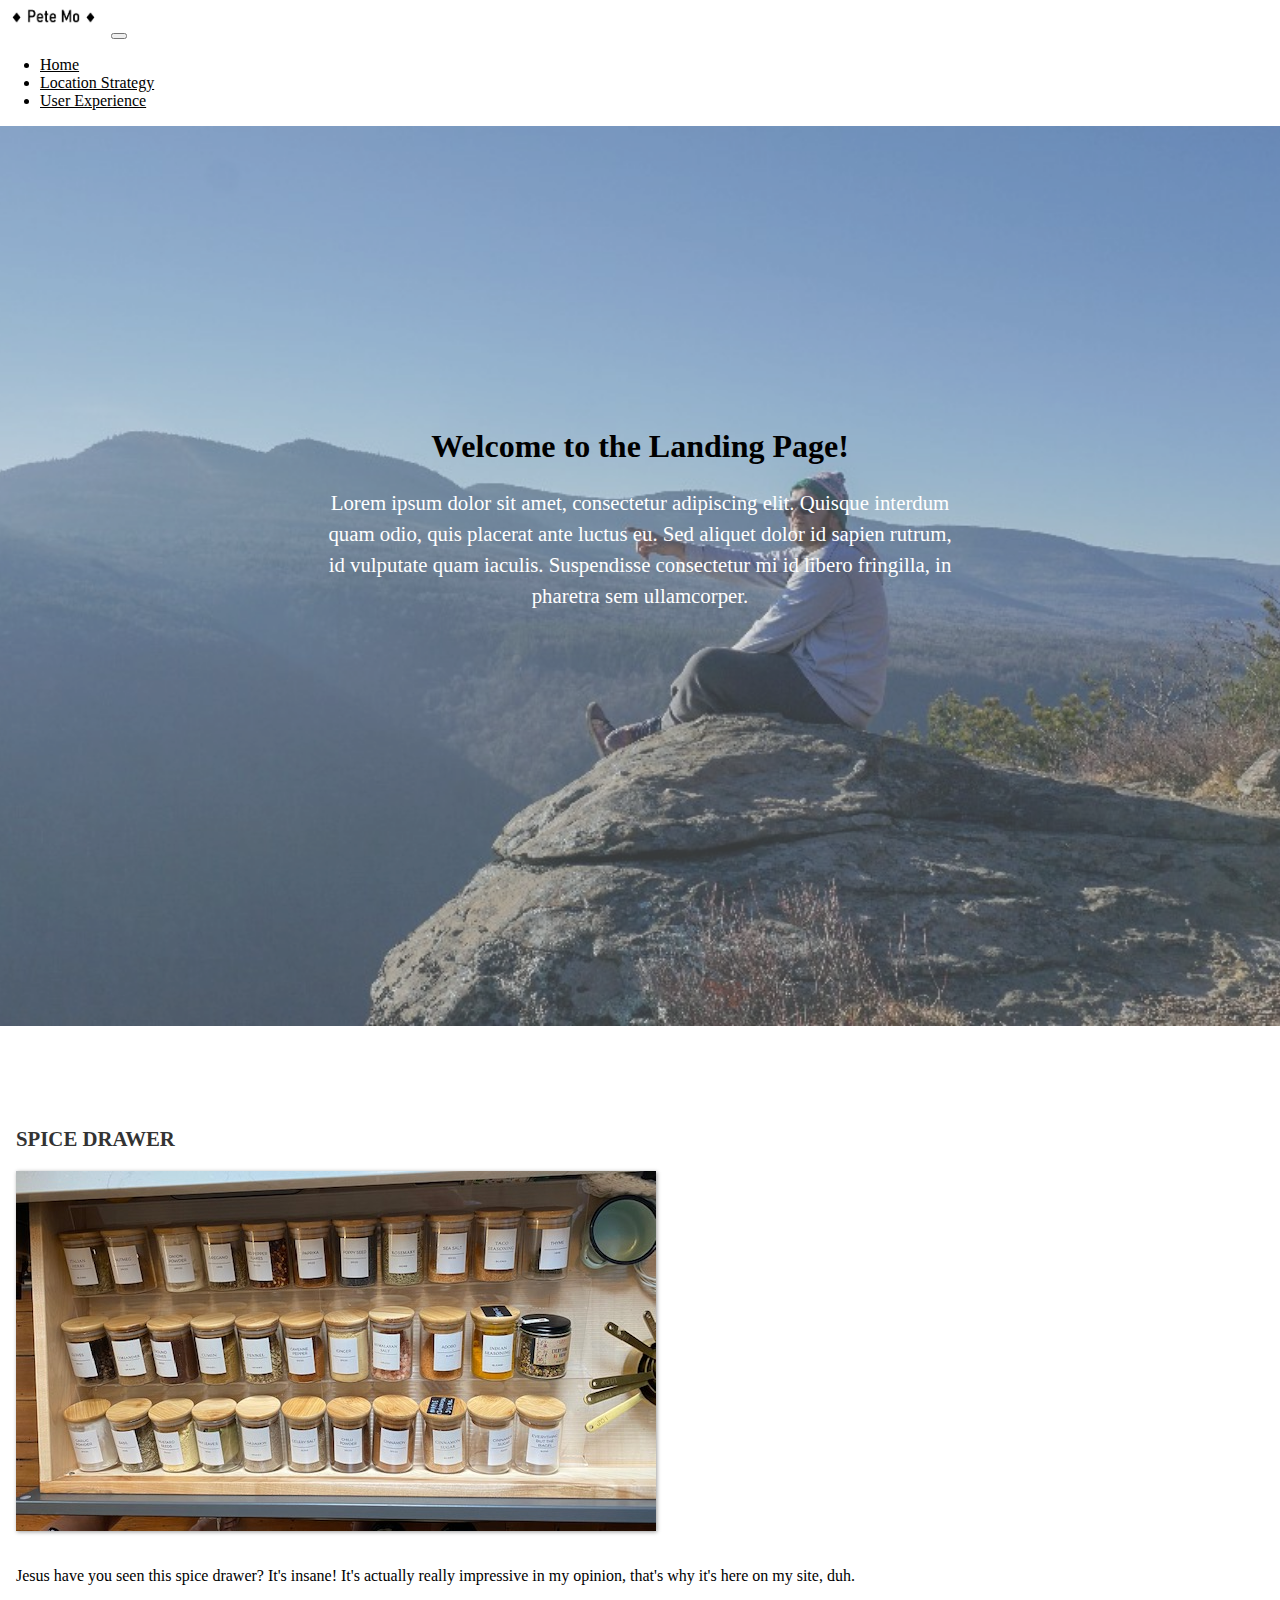
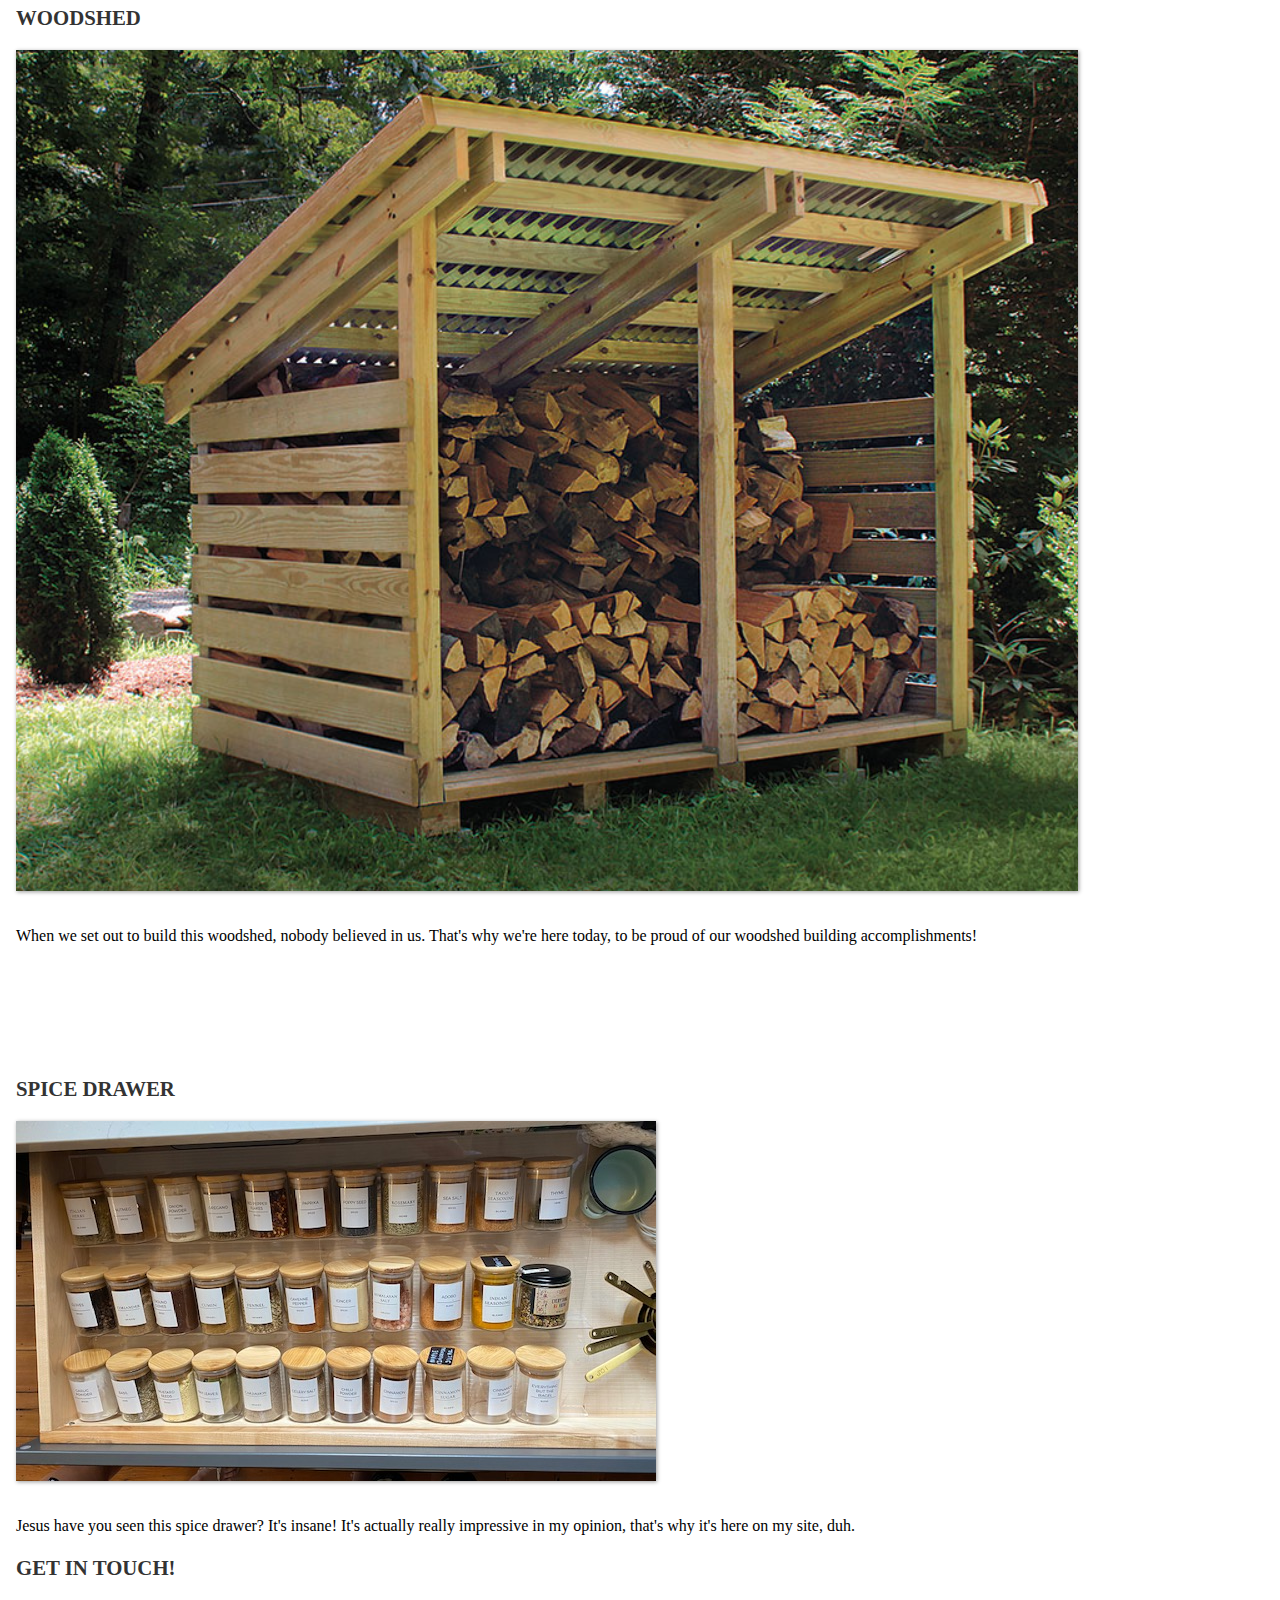
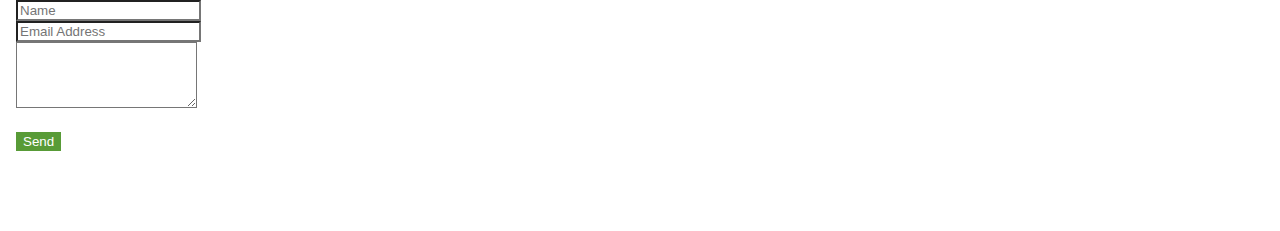
==== index.html @ 7a299c81 "new pages" ====
<!DOCTYPE html>

<html lang="en">
    <head>
        <title>Pete Mo's Portfolio</title>
        <meta charset="utf-8">
        <meta name="viewport" content="width=device-width, initial-scale=1">
        <link rel="stylesheet" href="https://cdn.jsdelivr.net/npm/bootstrap@4.5.3/dist/css/bootstrap.min.css" integrity="sha384-TX8t27EcRE3e/ihU7zmQxVncDAy5uIKz4rEkgIXeMed4M0jlfIDPvg6uqKI2xXr2" crossorigin="anonymous">
        <link rel="stylesheet" type="text/css" href="style.css">
	</head>
    
	<body>
       
        <nav class="navbar navbar-expand-md">
            <a class="navbar-brand" href="index.html">
                <img src="logoPM.jpg" alt="pete logo" height="36"></a>
            <button class="navbar-toggler navbar-dark" type="button" data-toggle="collapse" data-target="#main-navigation">
                <span class="navbar-toggler-icon"></span>
            </button>
            <div class="collapse navbar-collapse" id="main-navigation">
                <ul class="navbar-nav">
                    <li class="nav-item">
                        <a class="nav-link" href="index.html">Home</a>
                    </li>
                    <li class="nav-item">
                        <a class="nav-link" href="location.html">Location Strategy</a>
                    </li>
                    <li class="nav-item">
                        <a class="nav-link" href="UX.html">User Experience</a>
                    </li>
                </ul>
            </div>
        </nav>
       
    <header class="page-header header container-fluid">
        <div class="overlay"></div>
        
        <div class="description">
            <h1>Welcome to the Landing Page!</h1>
            <p>Lorem ipsum dolor sit amet, consectetur adipiscing elit. Quisque interdum quam odio, quis placerat ante luctus eu. Sed aliquet dolor id sapien rutrum, id vulputate quam iaculis. Suspendisse consectetur mi id libero fringilla, in pharetra sem ullamcorper.</p>
        </div>


    </header> 
    
    <div class="container features">
        <div class="row">
            <div class="col-lg-4 col-md-4 col-sm-12">
                <h3 class="feature-title">Spice Drawer</h3>
                <img src="spice_drawer.jpg" class="img-fluid">
                <p>Jesus have you seen this spice drawer? It's insane! It's actually really impressive in my opinion, that's why it's here on my site, duh.</p>
            </div>
            
            <div class="col-lg-4 col-md-4 col-sm-12">
                <h3 class="feature-title">Woodshed</h3>
                <img src="woodshed.png" class="img-fluid">
                <p>When we set out to build this woodshed, nobody believed in us. That's why we're here today, to be proud of our woodshed building accomplishments!</p>
            </div>
            
            <div class="col-lg-4 col-md-4 col-sm-12">
                <div class="container-fluid" data-iframe-width="100%" data-iframe-height="270" data-share-badge-id="d348a00c-e242-4b6b-9630-dce44049bc05" data-share-badge-host="https://www.credly.com"></div>
            </div>
        </div>
    </div>

    <div class="container features">
        <div class="row">
            <div class="col-lg-6 col-md-6 col-sm-12">
                <h3 class="feature-title">Spice Drawer</h3>
                <img src="spice_drawer.jpg" class="img-fluid">
                <p>Jesus have you seen this spice drawer? It's insane! It's actually really impressive in my opinion, that's why it's here on my site, duh.</p>
            </div>

            <div class="col-lg-6 col-md-6 col-sm-12">
                <h3 class="feature-title">Get in Touch!</h3>
                <div class="form-group">
                    <input type="text" class="form-control" placeholder="Name" name="">
                </div>
                <div class="form-group">
                    <input type="email" class="form-control" placeholder="Email Address" name="email">
                </div>
                <div class="form-group">
                    <textarea class="form-control" rows="4"></textarea>
                </div>
                <input type="submit" class="btn btn-secondary btn-block" value="Send" name="">
            </div>    
        </div>
    </div>

        <script type="text/javascript" async src="//cdn.credly.com/assets/utilities/embed.js"></script>

        <script src="https://code.jquery.com/jquery-3.5.1.min.js" integrity="sha256-9/aliU8dGd2tb6OSsuzixeV4y/faTqgFtohetphbbj0=" crossorigin="anonymous"></script>

        <script src="https://cdn.jsdelivr.net/npm/bootstrap@4.5.3/dist/js/bootstrap.bundle.min.js" integrity="sha384-ho+j7jyWK8fNQe+A12Hb8AhRq26LrZ/JpcUGGOn+Y7RsweNrtN/tE3MoK7ZeZDyx" crossorigin="anonymous"></script>
    
        <script src="main.js"></script>
    </body>
	
</html>
---- style.css ----
body {
    padding: 0;
    margin: 0;
    background: white;
}
.navbar {
    background: white;
}
.nav-link,
.navbar-brand {
    color: black;
    cursor: pointer;
}
.nav-link {
    margin-right: 1em !important;
}
.nav-link:hover {
    color: teal;
}
.navbar-collapse {
    justify-content: flex-end;
}

.header {
    background-image: url('header.jpg');
    background-size: cover;
    background-position: center;
    position: relative;
}

.overlay {
    position: absolute;
    min-height: 100%;
    min-width: 100%;
    left: 0;
    top: 0;
    background: rgba(219, 232, 235, 0.25);
}

.description {
	left: 50%;
	position: absolute;
	top: 45%;
	transform: translate(-50%, -55%);
	text-align: center;
}
.description h1 {
	color: black;
}
.description p {
	color: #fff;
	font-size: 1.3rem;
	line-height: 1.5;
}

.features {
	margin: 4em auto;
	padding: 1em;
	position: relative;
}
.feature-title {
	color: #333;
	font-size: 1.3rem;
	font-weight: 700;
	margin-bottom: 20px;
	text-transform: uppercase;
}
.features img {
	-webkit-box-shadow: 1px 1px 4px rgba(0, 0, 0, 0.4);
	-moz-box-shadow: 1px 1px 4px rgba(0, 0, 0, 0.4);
	box-shadow: 1px 1px 4px rgba(0, 0, 0, 0.4);
	margin-bottom: 16px;
}

@media (max-width: 575.98px) {
    .description {
        left: 0;
        padding: 0 15px;
        position: absolute;
        top: 10%;
        transform: none;
        text-align: center;
    }
 
    .description h1 {
        font-size: 2em;
    }
 
    .description p {
        font-size: 1.2rem;
    }
 
    .features {
        margin: 0;
    }
}

.features .form-control,
.features input {
	border-radius: 0;
}
.features .btn {
    background-color: #589b37;
    border: 1px solid #589b37;
    color: #fff;
    margin-top: 20px;
}
.features .btn:hover {
    background-color: #333;
    border: 1px solid #333;
}
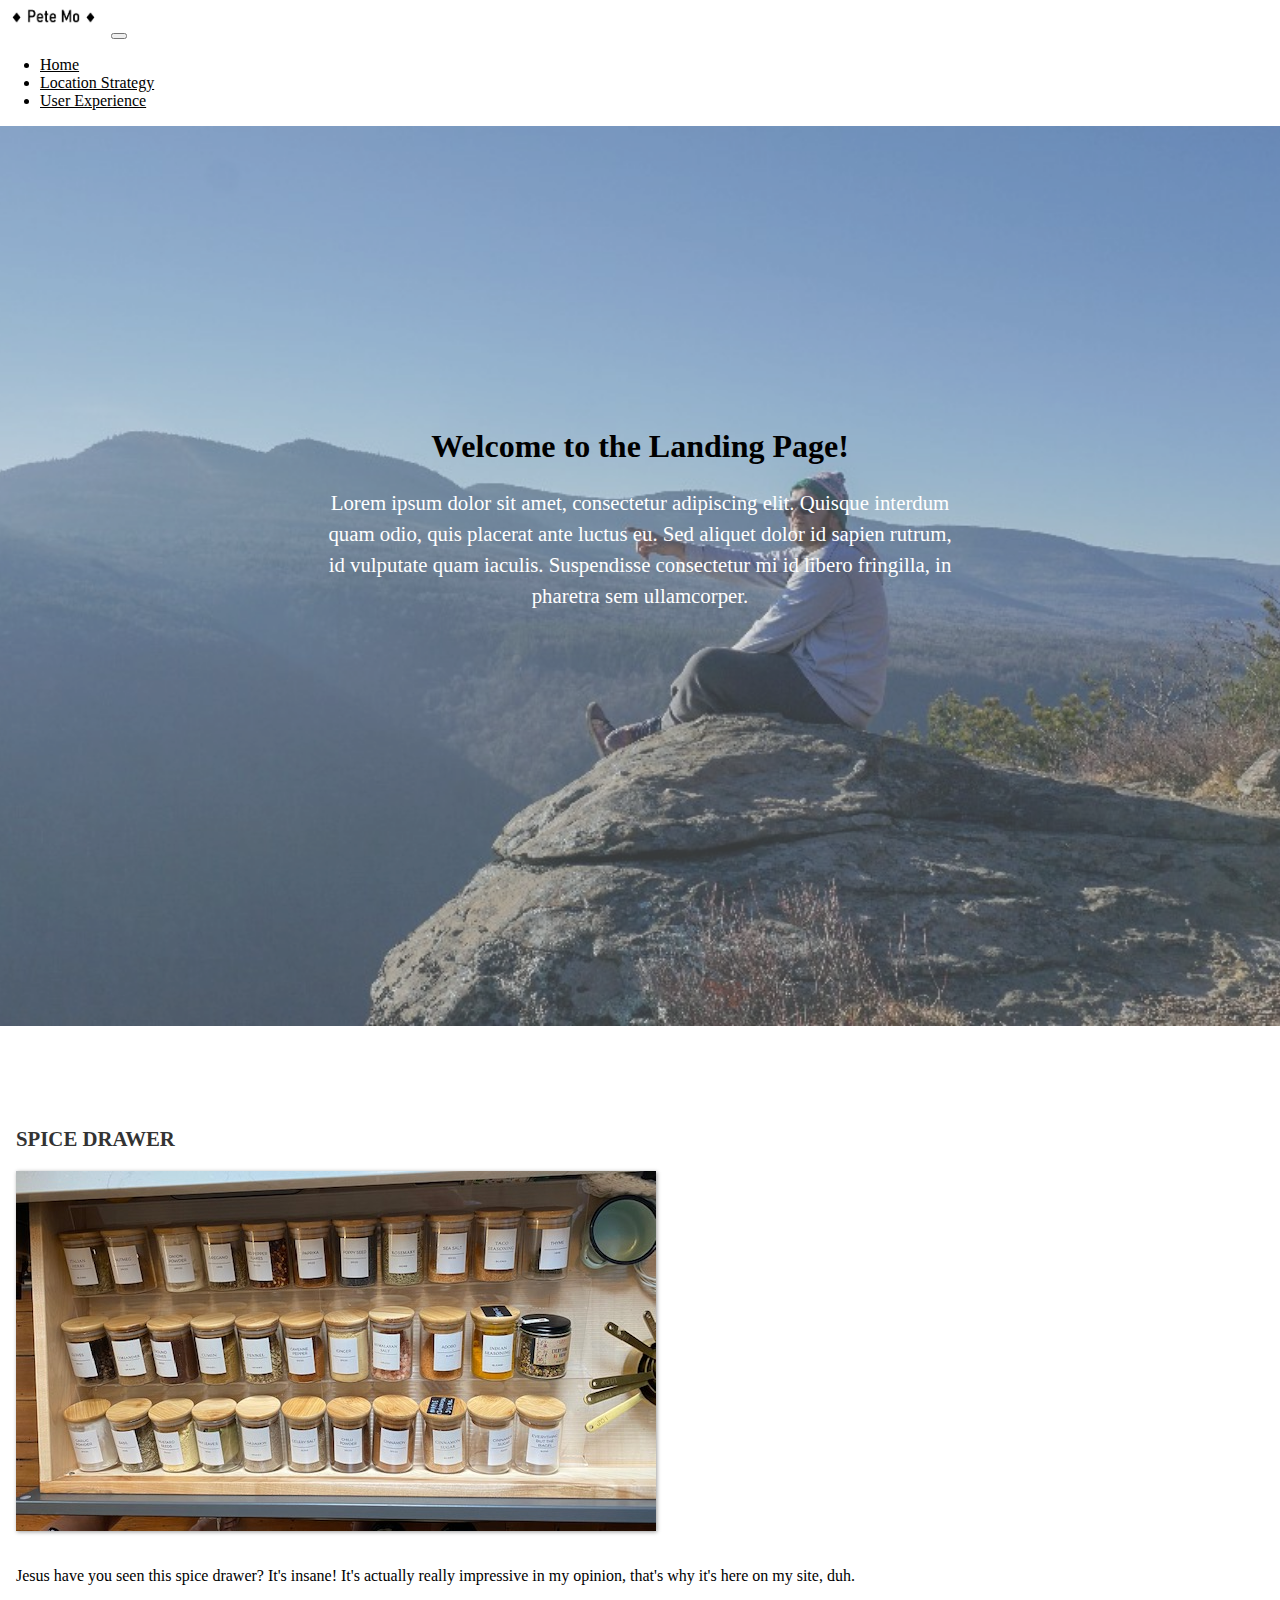
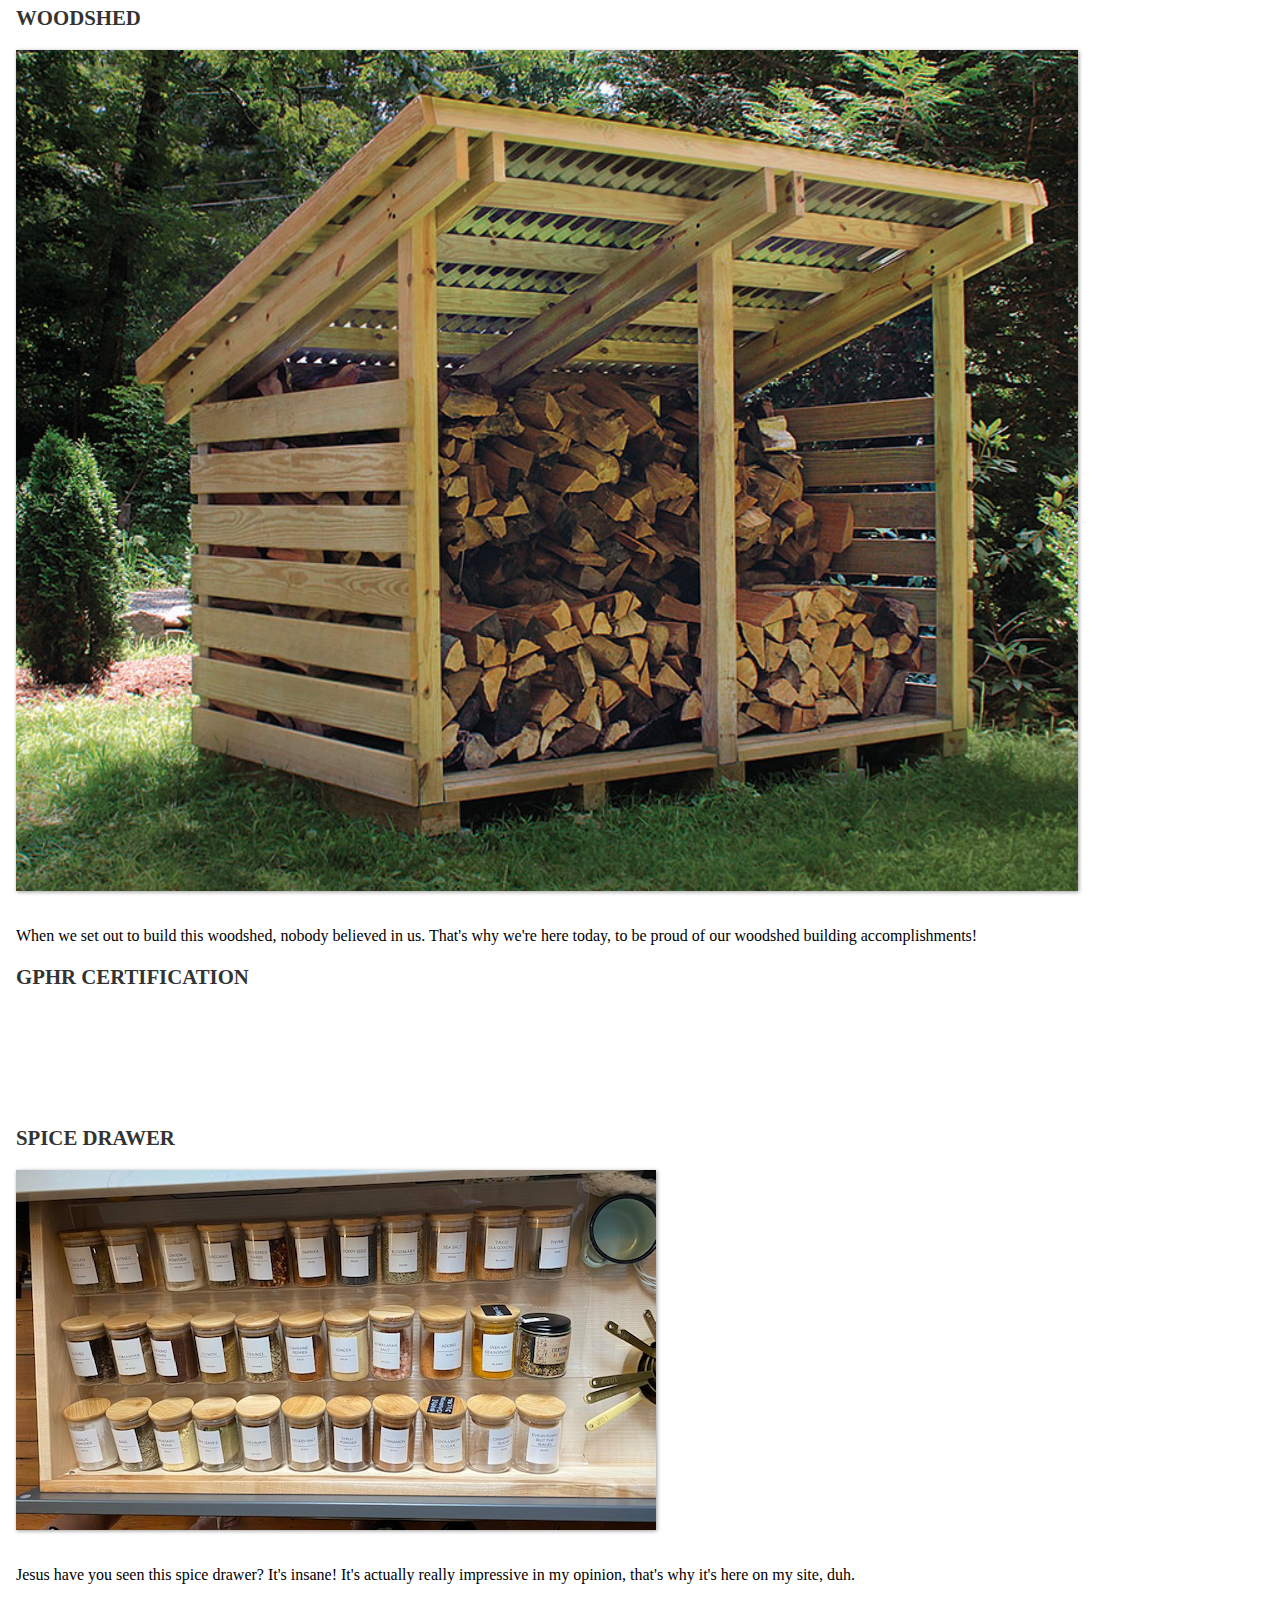
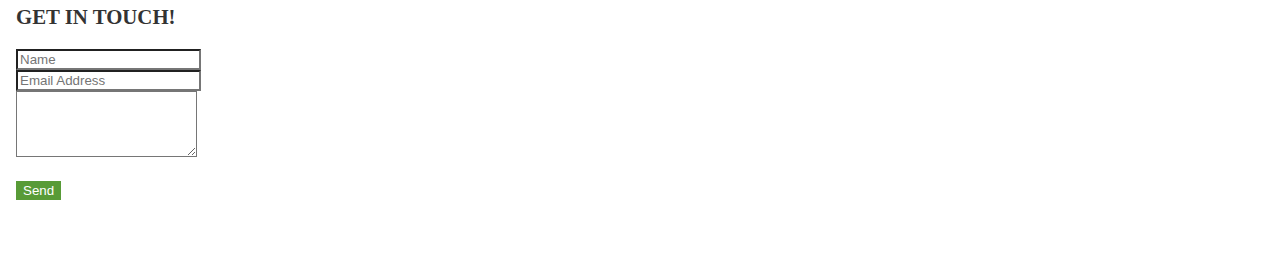
==== commit ba531efc: "new" ====
--- a/index.html
+++ b/index.html
@@ -58,6 +58,7 @@
             </div>
             
             <div class="col-lg-4 col-md-4 col-sm-12">
+                <h3 class="feature-title">GPHR Certification</h3>
                 <div class="container-fluid" data-iframe-width="100%" data-iframe-height="270" data-share-badge-id="d348a00c-e242-4b6b-9630-dce44049bc05" data-share-badge-host="https://www.credly.com"></div>
             </div>
         </div>
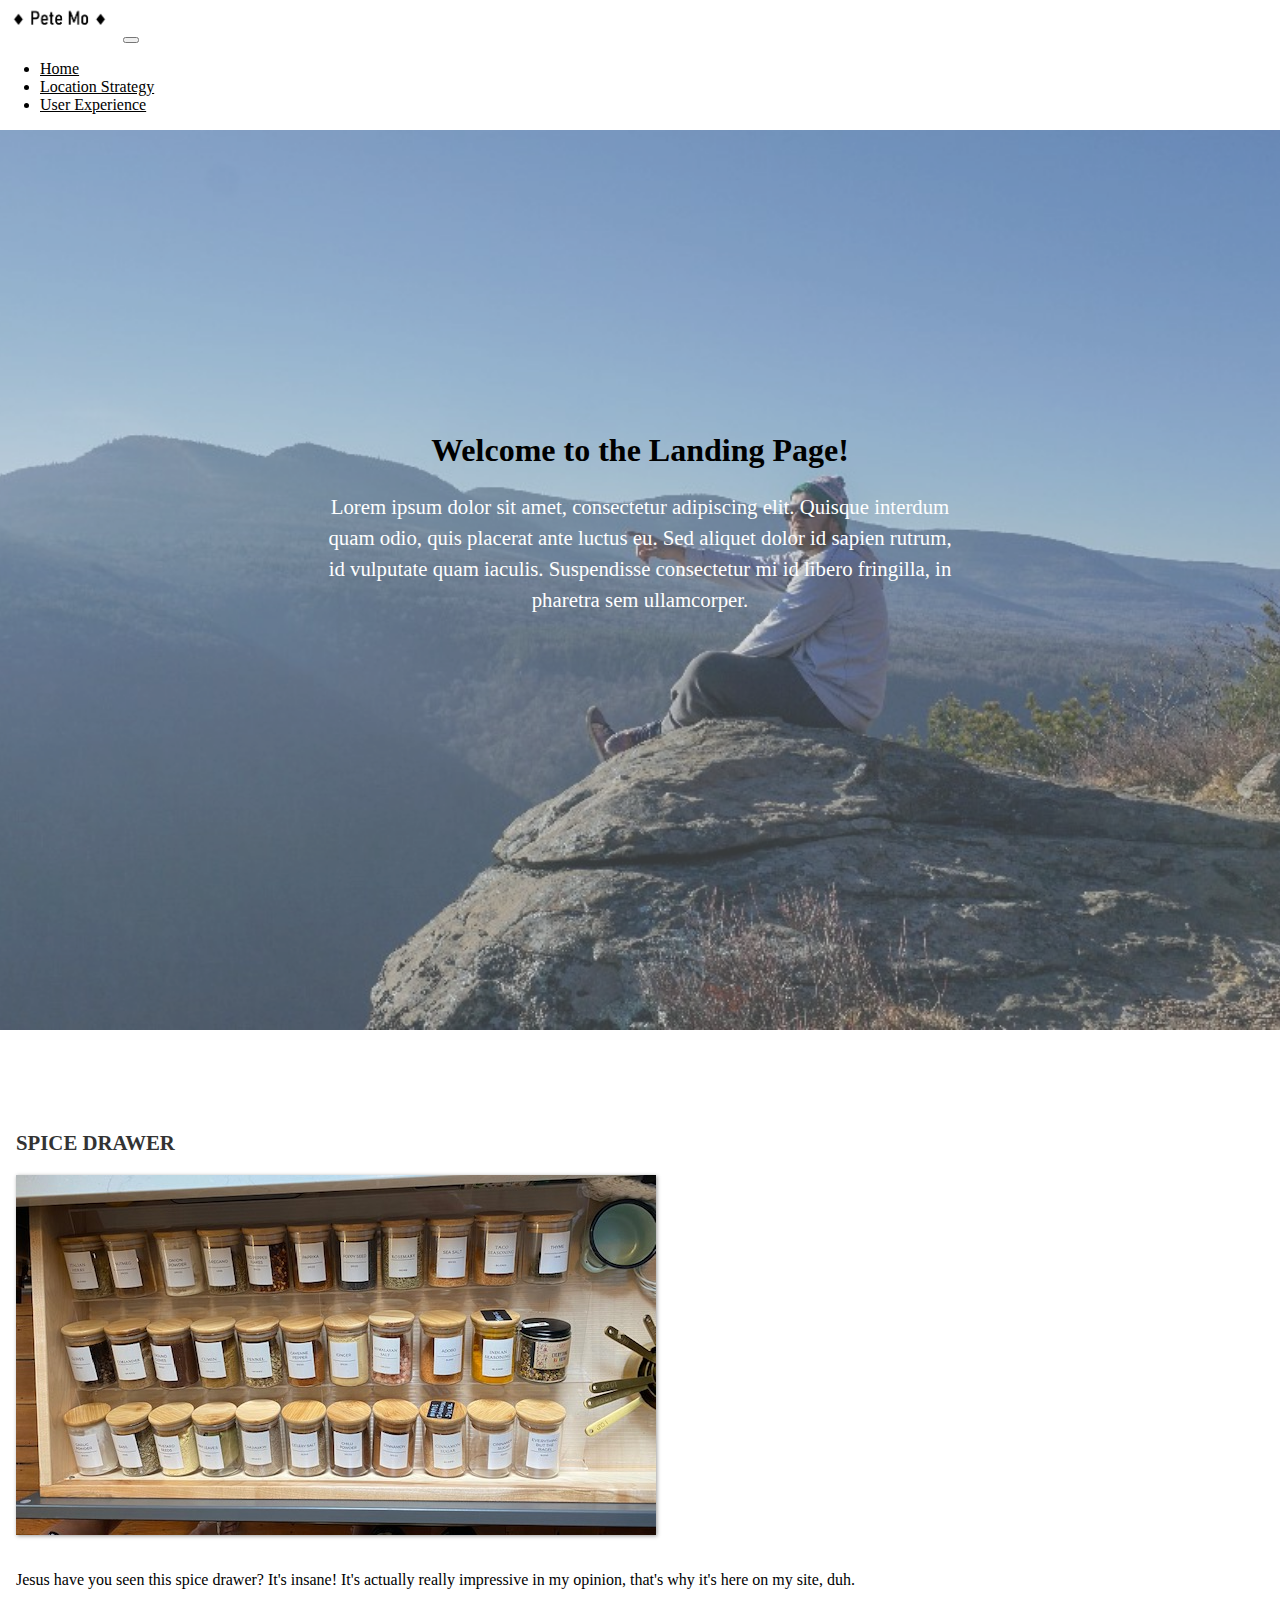
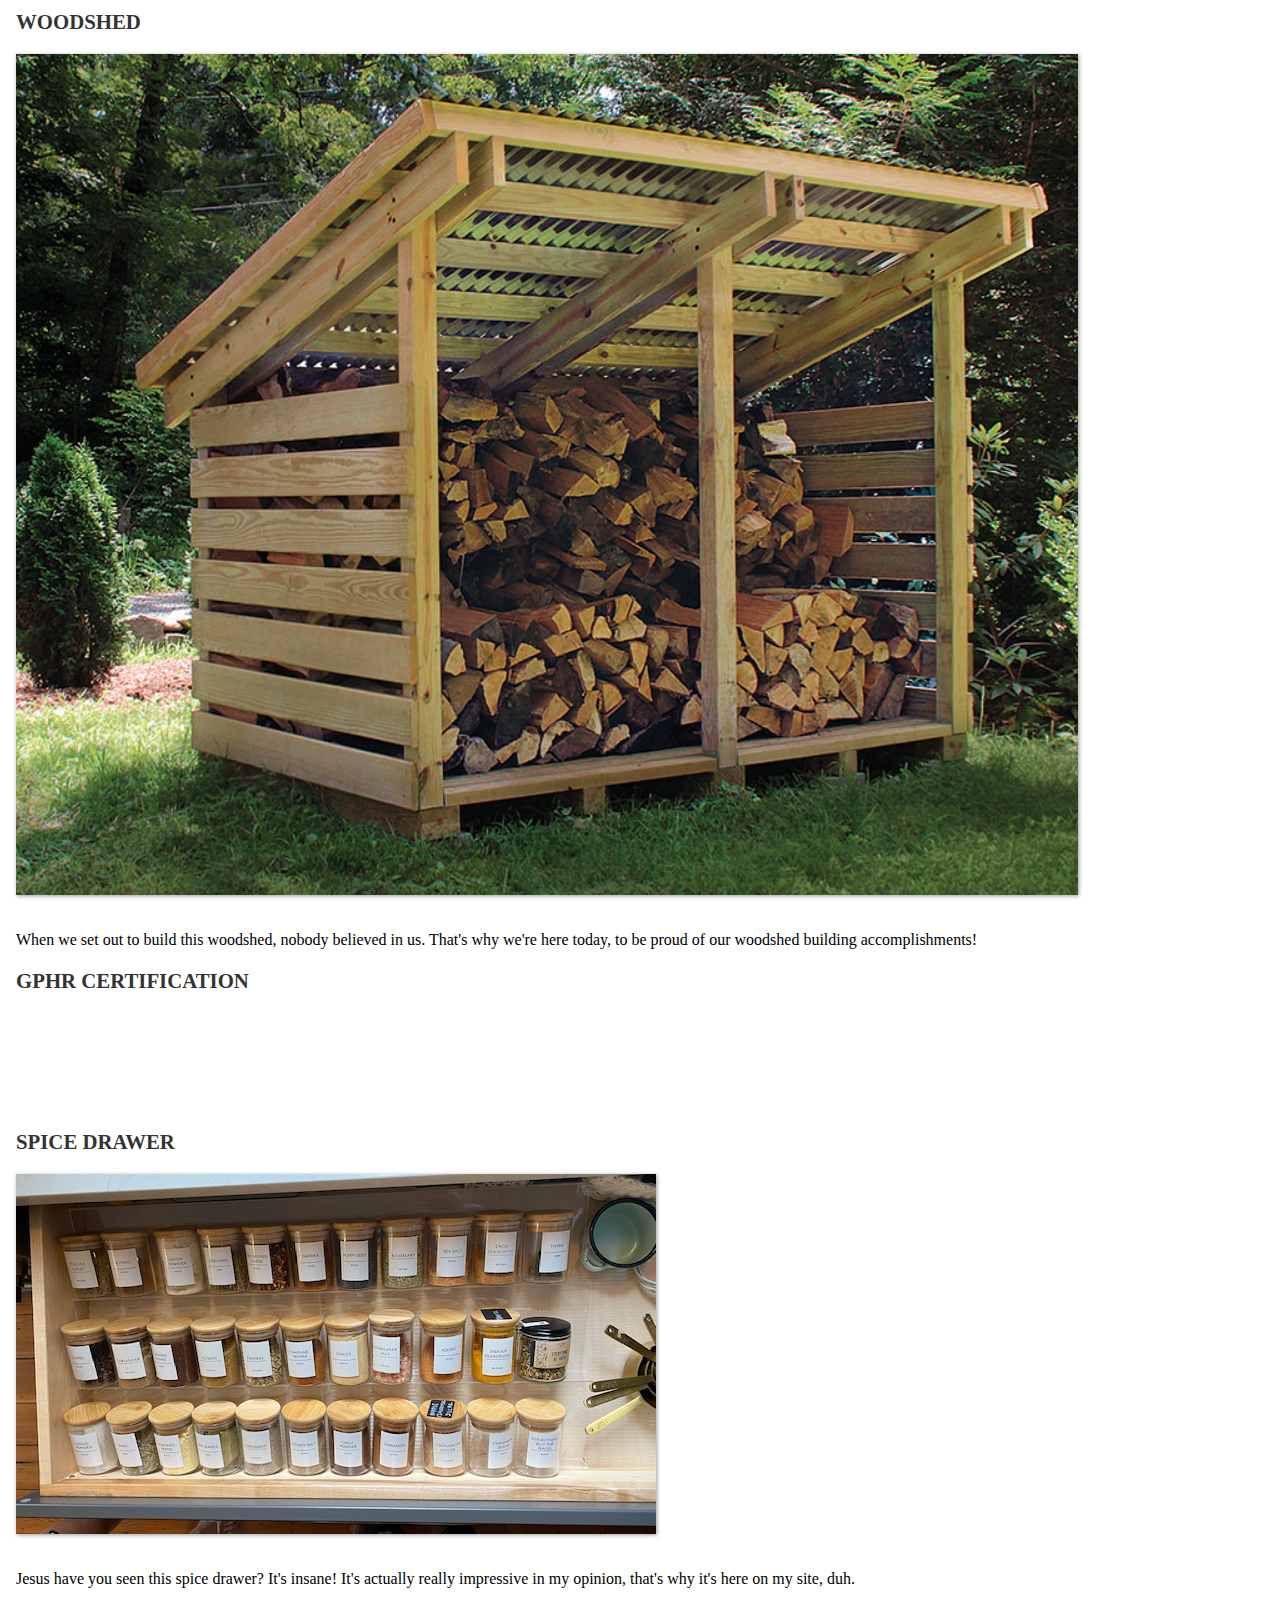
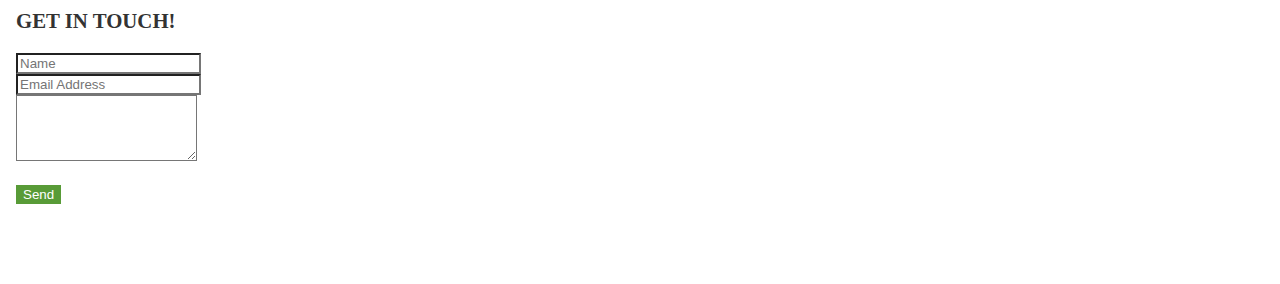
==== commit 9a4629ee: "ok" ====
--- a/index.html
+++ b/index.html
@@ -13,7 +13,7 @@
        
         <nav class="navbar navbar-expand-md">
             <a class="navbar-brand" href="index.html">
-                <img src="logoPM.jpg" alt="pete logo" height="36"></a>
+                <img src="logoPM.jpg" alt="pete logo" height="40"></a>
             <button class="navbar-toggler navbar-dark" type="button" data-toggle="collapse" data-target="#main-navigation">
                 <span class="navbar-toggler-icon"></span>
             </button>
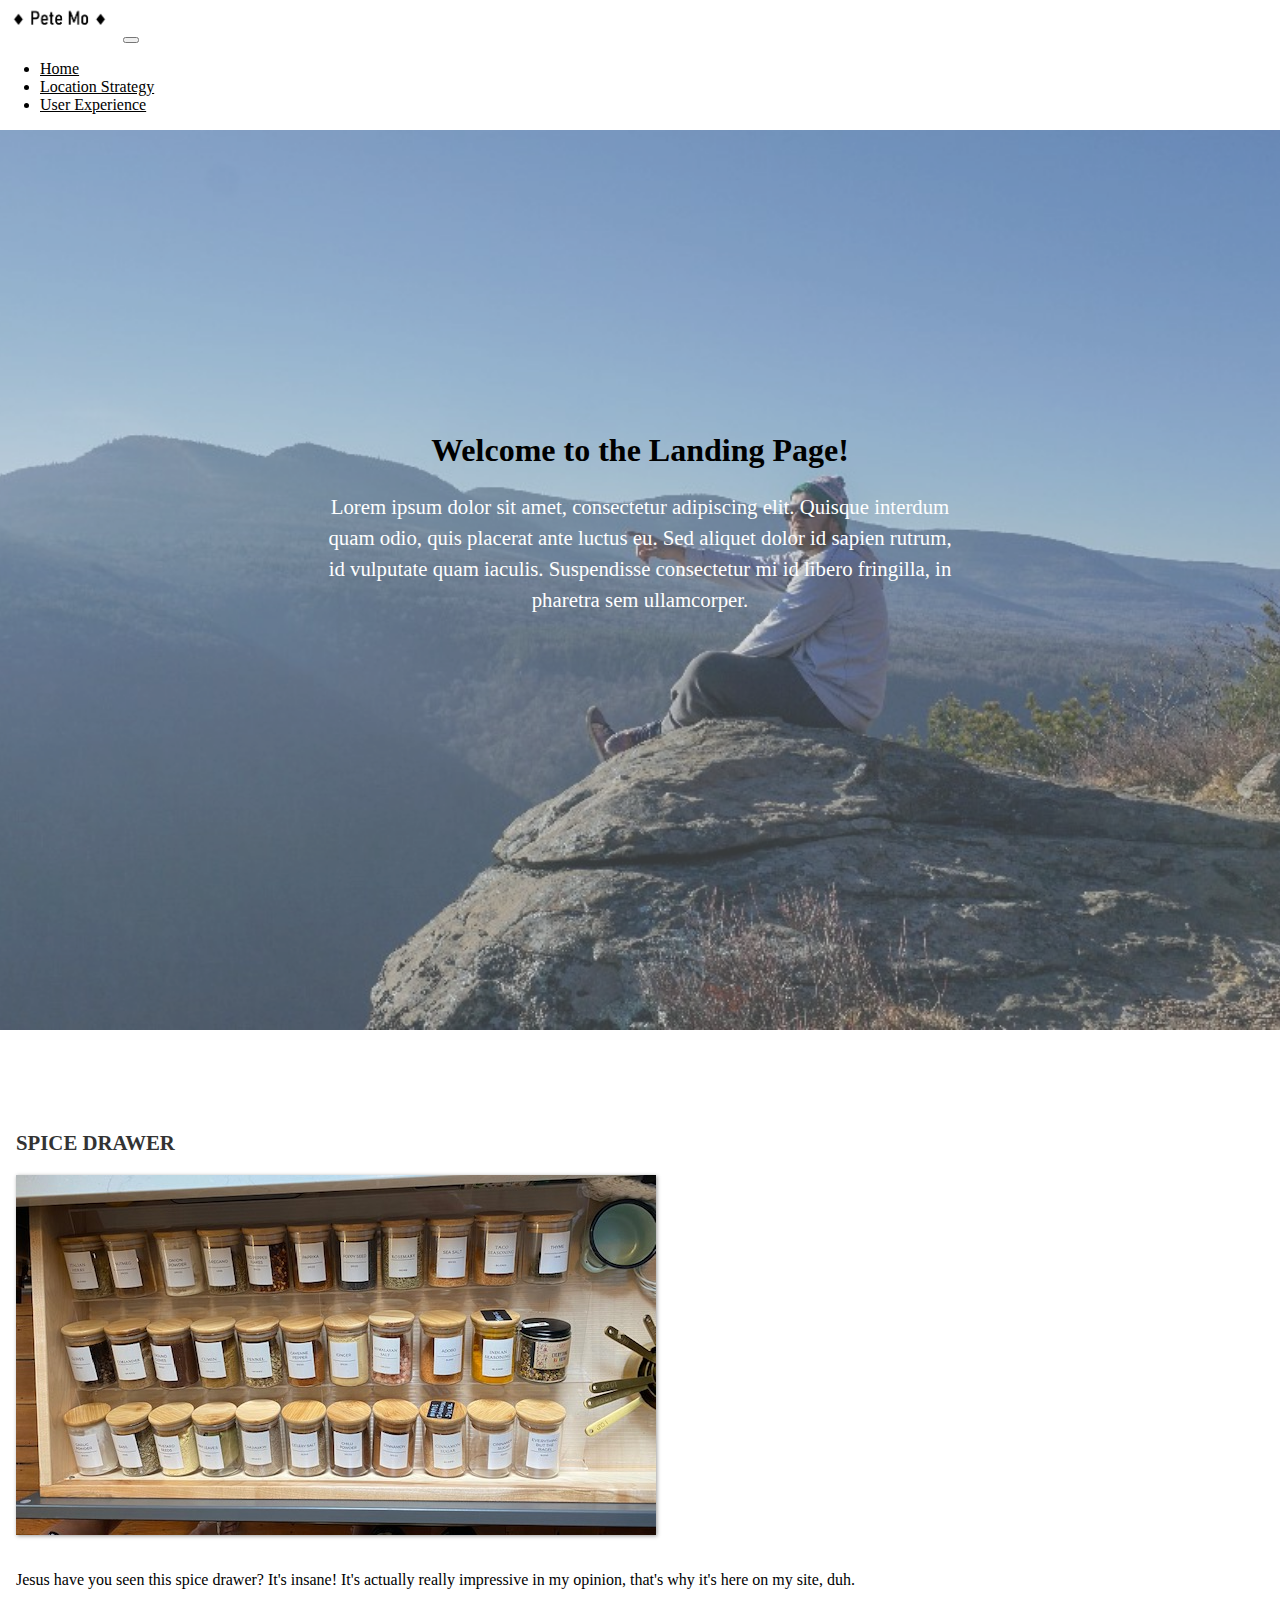
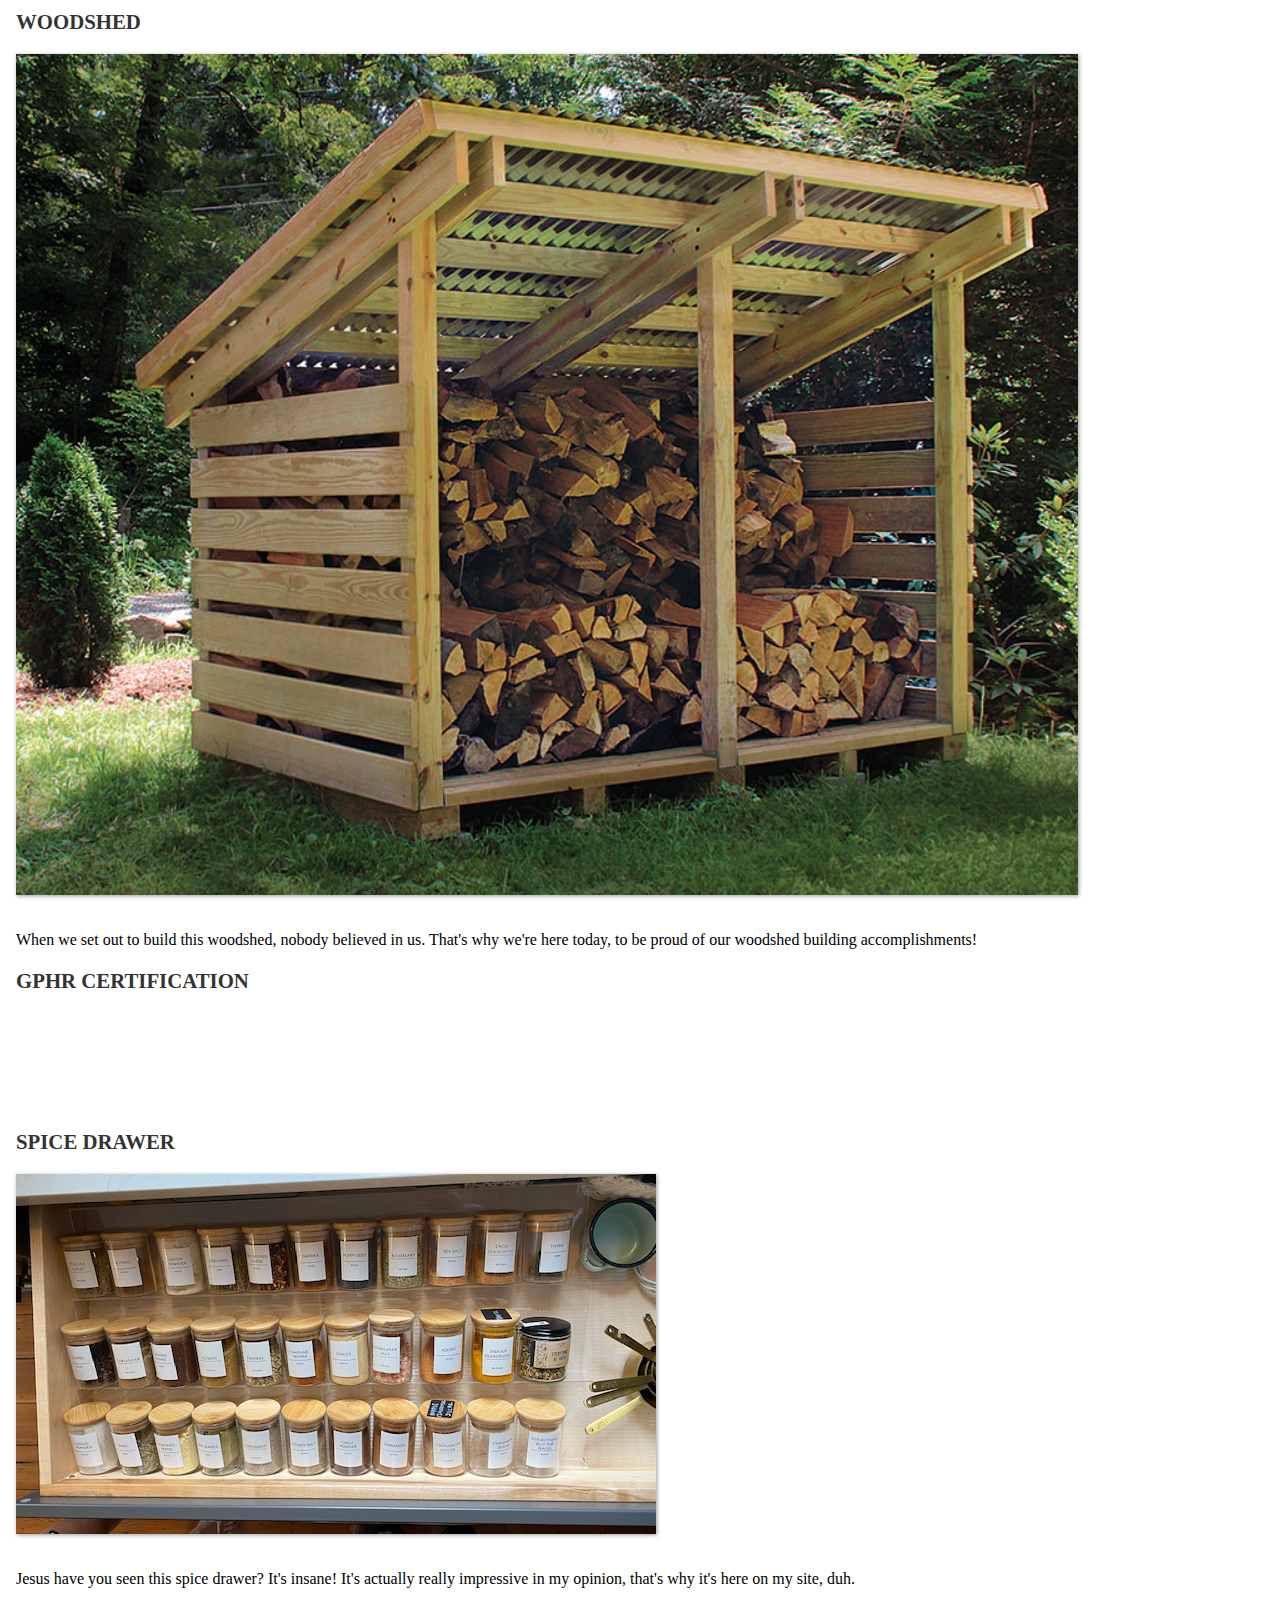
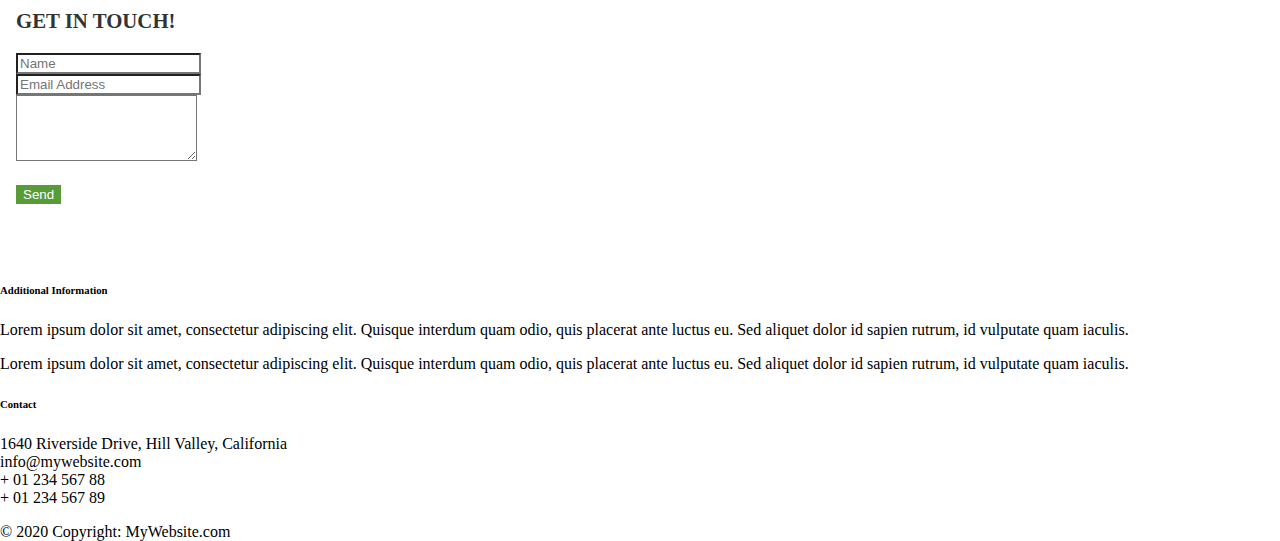
==== commit fe9604f3: "new" ====
--- a/index.html
+++ b/index.html
@@ -88,6 +88,26 @@
         </div>
     </div>
 
+    <footer class="page-footer">
+        <div class="container">
+            <div class="row">
+                <div class="col-lg-8 col-md-8 col-sm-12">
+                    <h6 class="text-uppercase font-weight-bold">Additional Information</h6>
+                    <p>Lorem ipsum dolor sit amet, consectetur adipiscing elit. Quisque interdum quam odio, quis placerat ante luctus eu. Sed aliquet dolor id sapien rutrum, id vulputate quam iaculis.</p>
+                    <p>Lorem ipsum dolor sit amet, consectetur adipiscing elit. Quisque interdum quam odio, quis placerat ante luctus eu. Sed aliquet dolor id sapien rutrum, id vulputate quam iaculis.</p>
+            </div>
+            <div class="col-lg-4 col-md-4 col-sm-12">
+                <h6 class="text-uppercase font-weight-bold">Contact</h6>
+                <p>1640 Riverside Drive, Hill Valley, California
+                <br/>info@mywebsite.com
+                <br/>+ 01 234 567 88
+                <br/>+ 01 234 567 89</p>
+            </div>
+        <div>
+        <div class="footer-copyright text-center">© 2020 Copyright: MyWebsite.com</div>
+    </footer>
+    
+
         <script type="text/javascript" async src="//cdn.credly.com/assets/utilities/embed.js"></script>
 
         <script src="https://code.jquery.com/jquery-3.5.1.min.js" integrity="sha256-9/aliU8dGd2tb6OSsuzixeV4y/faTqgFtohetphbbj0=" crossorigin="anonymous"></script>
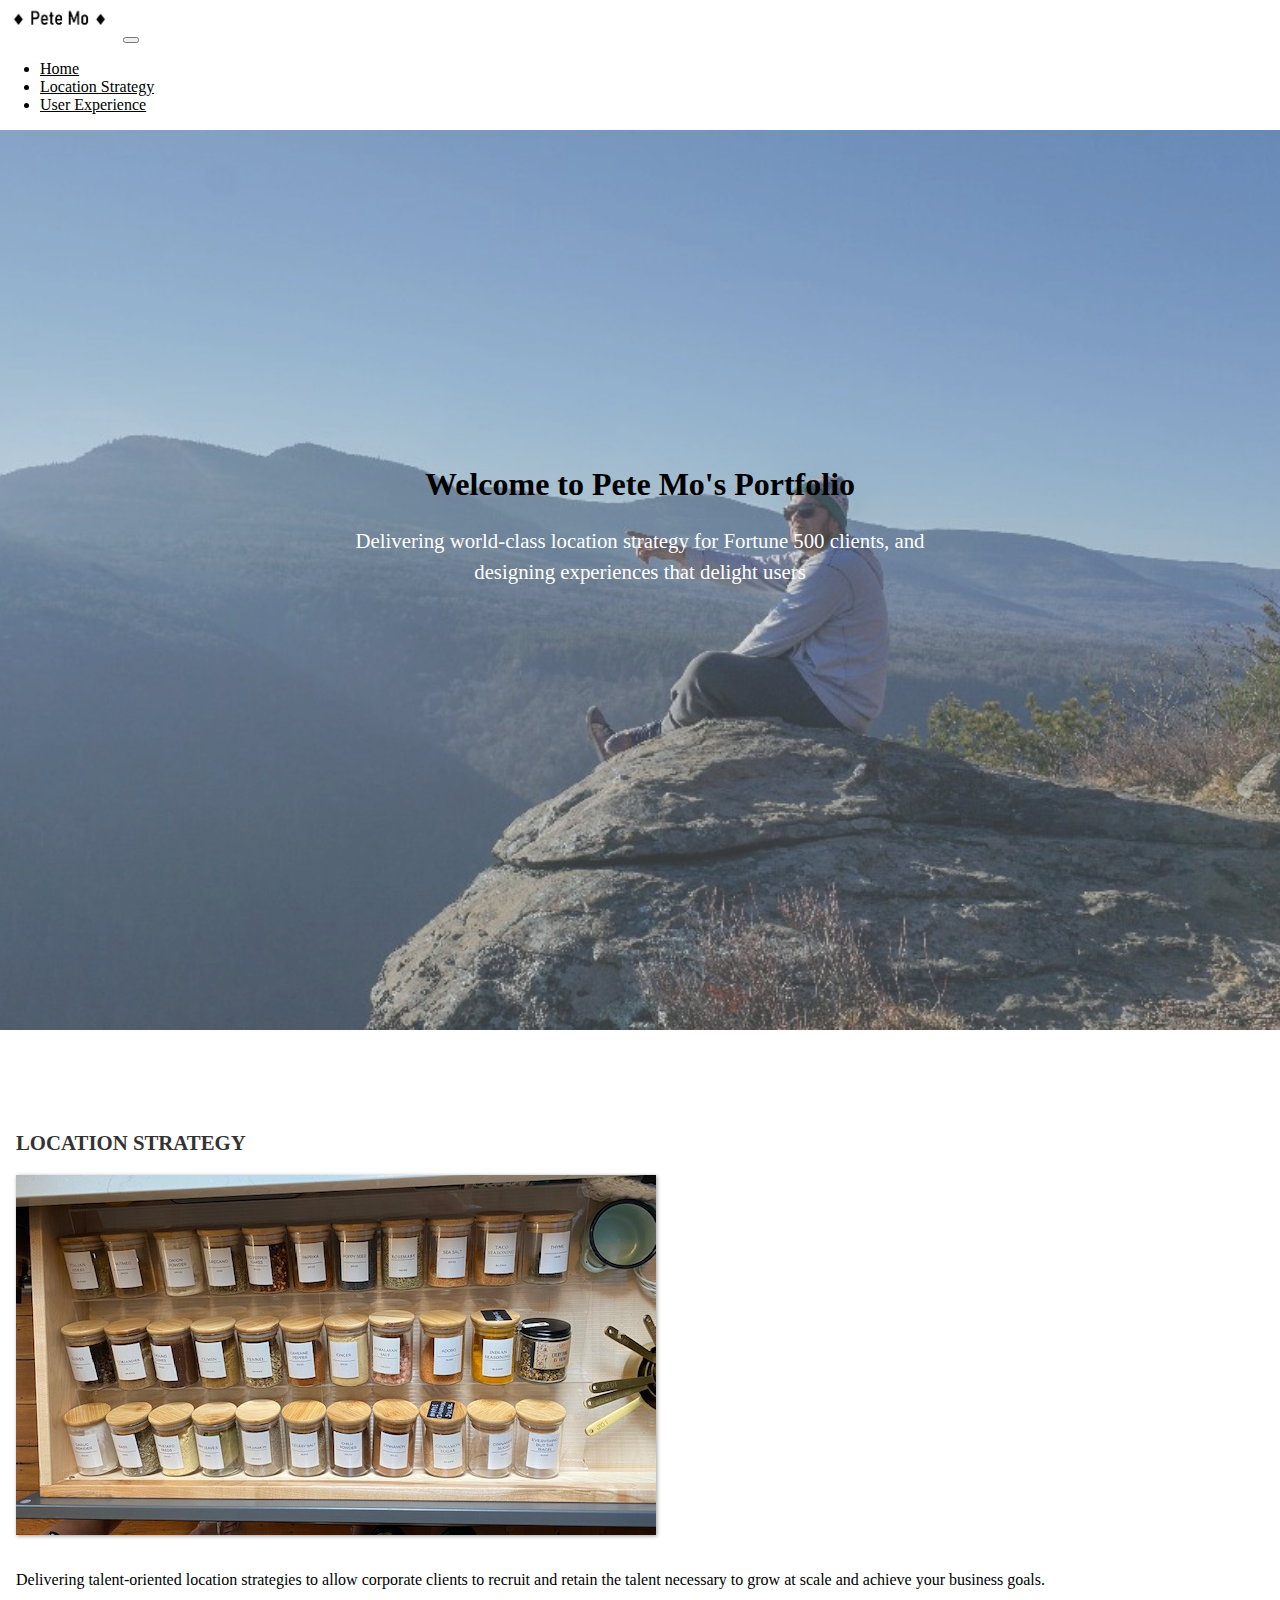
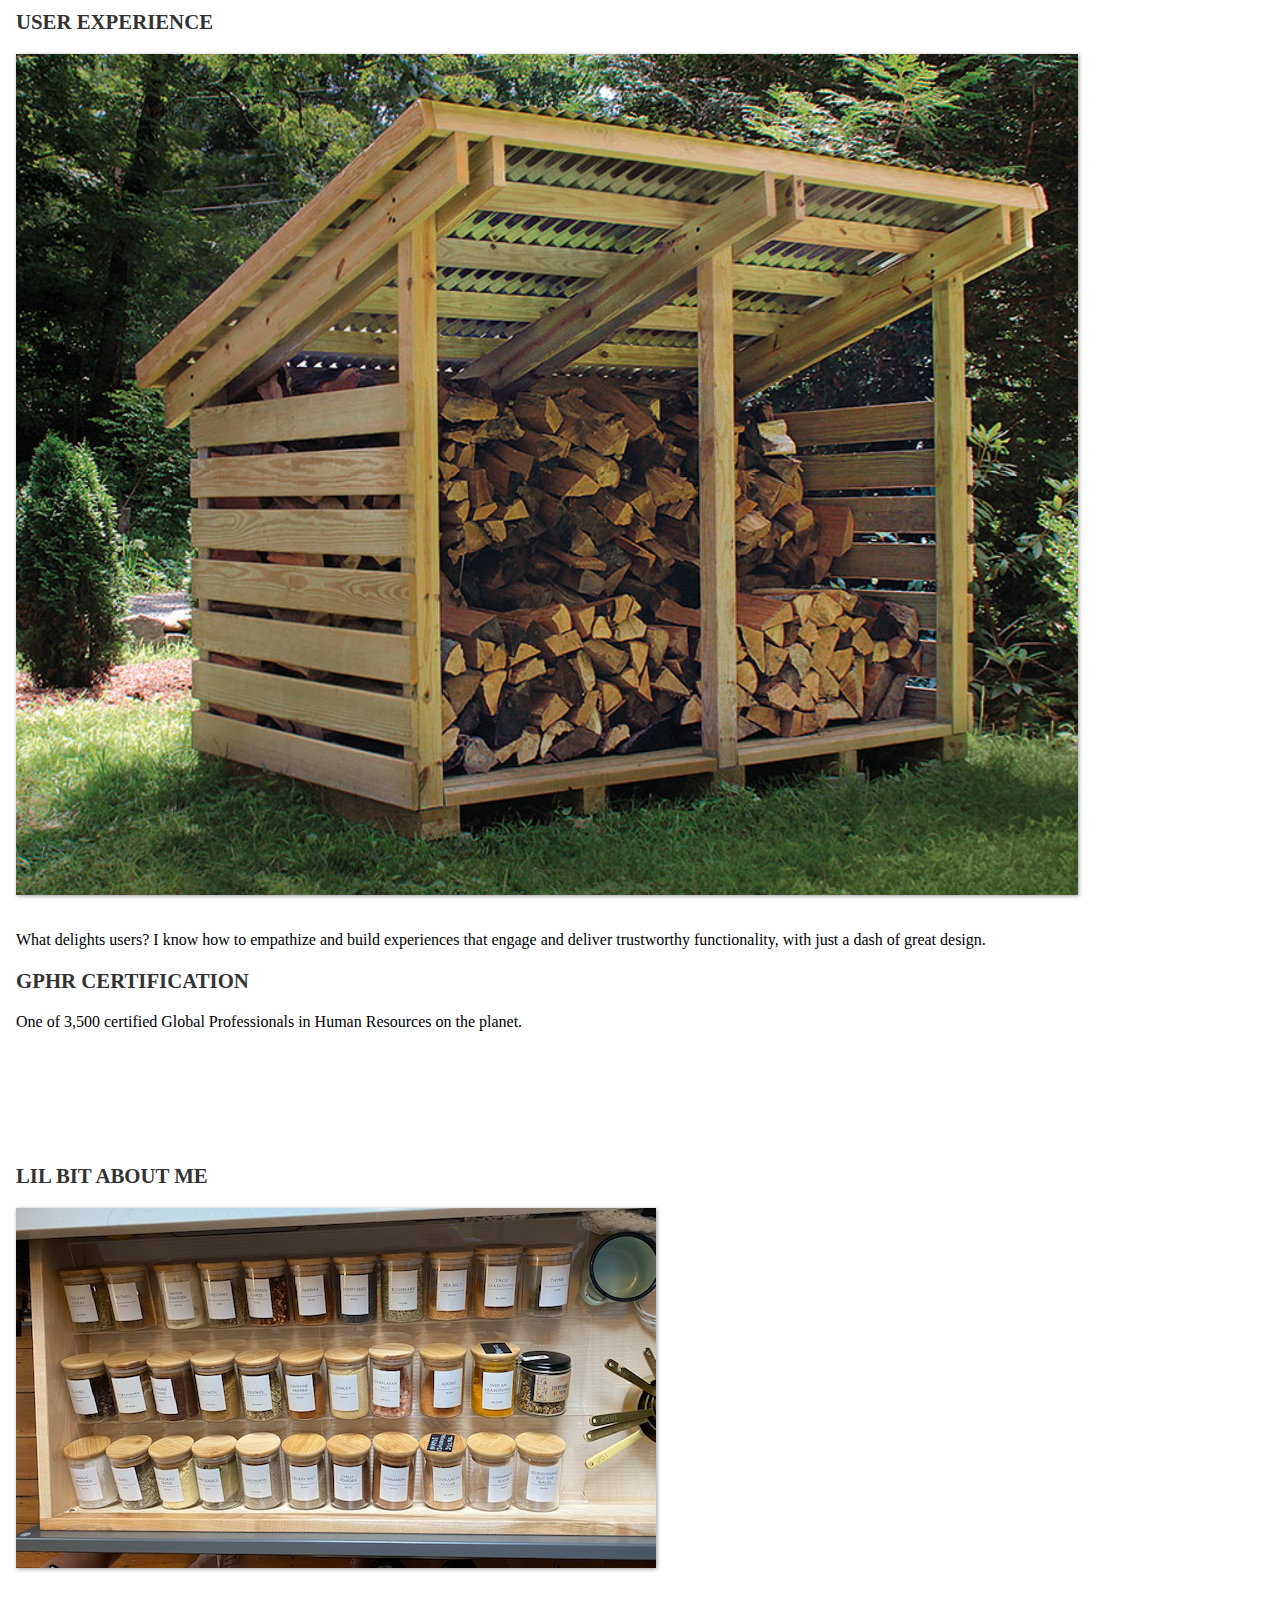
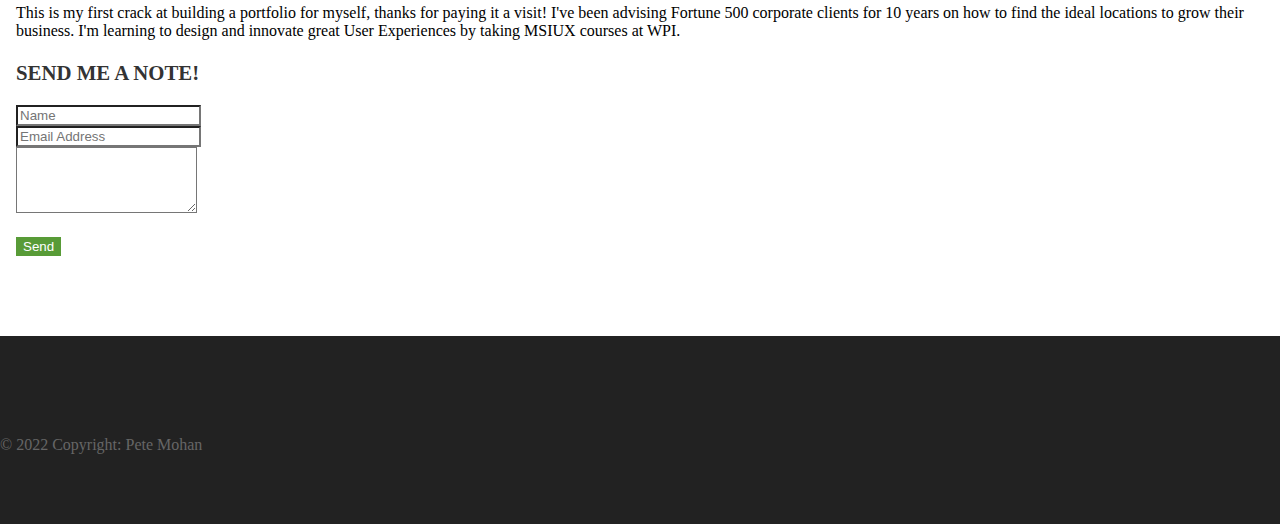
==== commit 3fb3a63a: "major" ====
--- a/index.html
+++ b/index.html
@@ -36,8 +36,8 @@
         <div class="overlay"></div>
         
         <div class="description">
-            <h1>Welcome to the Landing Page!</h1>
-            <p>Lorem ipsum dolor sit amet, consectetur adipiscing elit. Quisque interdum quam odio, quis placerat ante luctus eu. Sed aliquet dolor id sapien rutrum, id vulputate quam iaculis. Suspendisse consectetur mi id libero fringilla, in pharetra sem ullamcorper.</p>
+            <h1>Welcome to Pete Mo's Portfolio</h1>
+            <p>Delivering world-class location strategy for Fortune 500 clients, and designing experiences that delight users</p>
         </div>
 
 
@@ -46,20 +46,21 @@
     <div class="container features">
         <div class="row">
             <div class="col-lg-4 col-md-4 col-sm-12">
-                <h3 class="feature-title">Spice Drawer</h3>
+                <h3 class="feature-title">Location Strategy</h3>
                 <img src="spice_drawer.jpg" class="img-fluid">
-                <p>Jesus have you seen this spice drawer? It's insane! It's actually really impressive in my opinion, that's why it's here on my site, duh.</p>
+                <p>Delivering talent-oriented location strategies to allow corporate clients to recruit and retain the talent necessary to grow at scale and achieve your business goals.</p>
             </div>
             
             <div class="col-lg-4 col-md-4 col-sm-12">
-                <h3 class="feature-title">Woodshed</h3>
+                <h3 class="feature-title">User Experience</h3>
                 <img src="woodshed.png" class="img-fluid">
-                <p>When we set out to build this woodshed, nobody believed in us. That's why we're here today, to be proud of our woodshed building accomplishments!</p>
+                <p>What delights users? I know how to empathize and build experiences that engage and deliver trustworthy functionality, with just a dash of great design.</p>
             </div>
             
             <div class="col-lg-4 col-md-4 col-sm-12">
                 <h3 class="feature-title">GPHR Certification</h3>
                 <div class="container-fluid" data-iframe-width="100%" data-iframe-height="270" data-share-badge-id="d348a00c-e242-4b6b-9630-dce44049bc05" data-share-badge-host="https://www.credly.com"></div>
+                <p>One of 3,500 certified Global Professionals in Human Resources on the planet.</p>
             </div>
         </div>
     </div>
@@ -67,13 +68,13 @@
     <div class="container features">
         <div class="row">
             <div class="col-lg-6 col-md-6 col-sm-12">
-                <h3 class="feature-title">Spice Drawer</h3>
+                <h3 class="feature-title">Lil Bit About Me</h3>
                 <img src="spice_drawer.jpg" class="img-fluid">
-                <p>Jesus have you seen this spice drawer? It's insane! It's actually really impressive in my opinion, that's why it's here on my site, duh.</p>
+                <p>This is my first crack at building a portfolio for myself, thanks for paying it a visit! I've been advising Fortune 500 corporate clients for 10 years on how to find the ideal locations to grow their business. I'm learning to design and innovate great User Experiences by taking MSIUX courses at WPI.</p>
             </div>
 
             <div class="col-lg-6 col-md-6 col-sm-12">
-                <h3 class="feature-title">Get in Touch!</h3>
+                <h3 class="feature-title">Send me a note!</h3>
                 <div class="form-group">
                     <input type="text" class="form-control" placeholder="Name" name="">
                 </div>
@@ -89,24 +90,9 @@
     </div>
 
     <footer class="page-footer">
-        <div class="container">
-            <div class="row">
-                <div class="col-lg-8 col-md-8 col-sm-12">
-                    <h6 class="text-uppercase font-weight-bold">Additional Information</h6>
-                    <p>Lorem ipsum dolor sit amet, consectetur adipiscing elit. Quisque interdum quam odio, quis placerat ante luctus eu. Sed aliquet dolor id sapien rutrum, id vulputate quam iaculis.</p>
-                    <p>Lorem ipsum dolor sit amet, consectetur adipiscing elit. Quisque interdum quam odio, quis placerat ante luctus eu. Sed aliquet dolor id sapien rutrum, id vulputate quam iaculis.</p>
-            </div>
-            <div class="col-lg-4 col-md-4 col-sm-12">
-                <h6 class="text-uppercase font-weight-bold">Contact</h6>
-                <p>1640 Riverside Drive, Hill Valley, California
-                <br/>info@mywebsite.com
-                <br/>+ 01 234 567 88
-                <br/>+ 01 234 567 89</p>
-            </div>
-        <div>
-        <div class="footer-copyright text-center">© 2020 Copyright: MyWebsite.com</div>
+        <div class="footer-copyright text-center">© 2022 Copyright: Pete Mohan</div>
     </footer>
-    
+
 
         <script type="text/javascript" async src="//cdn.credly.com/assets/utilities/embed.js"></script>
 
--- a/style.css
+++ b/style.css
@@ -108,4 +108,14 @@
 .features .btn:hover {
     background-color: #333;
     border: 1px solid #333;
+}
+
+.page-footer {
+    background-color: #222;
+    color: #ccc;
+    padding: 60px 0 30px;
+}
+.footer-copyright {
+    color: #666;
+    padding: 40px 0;
 }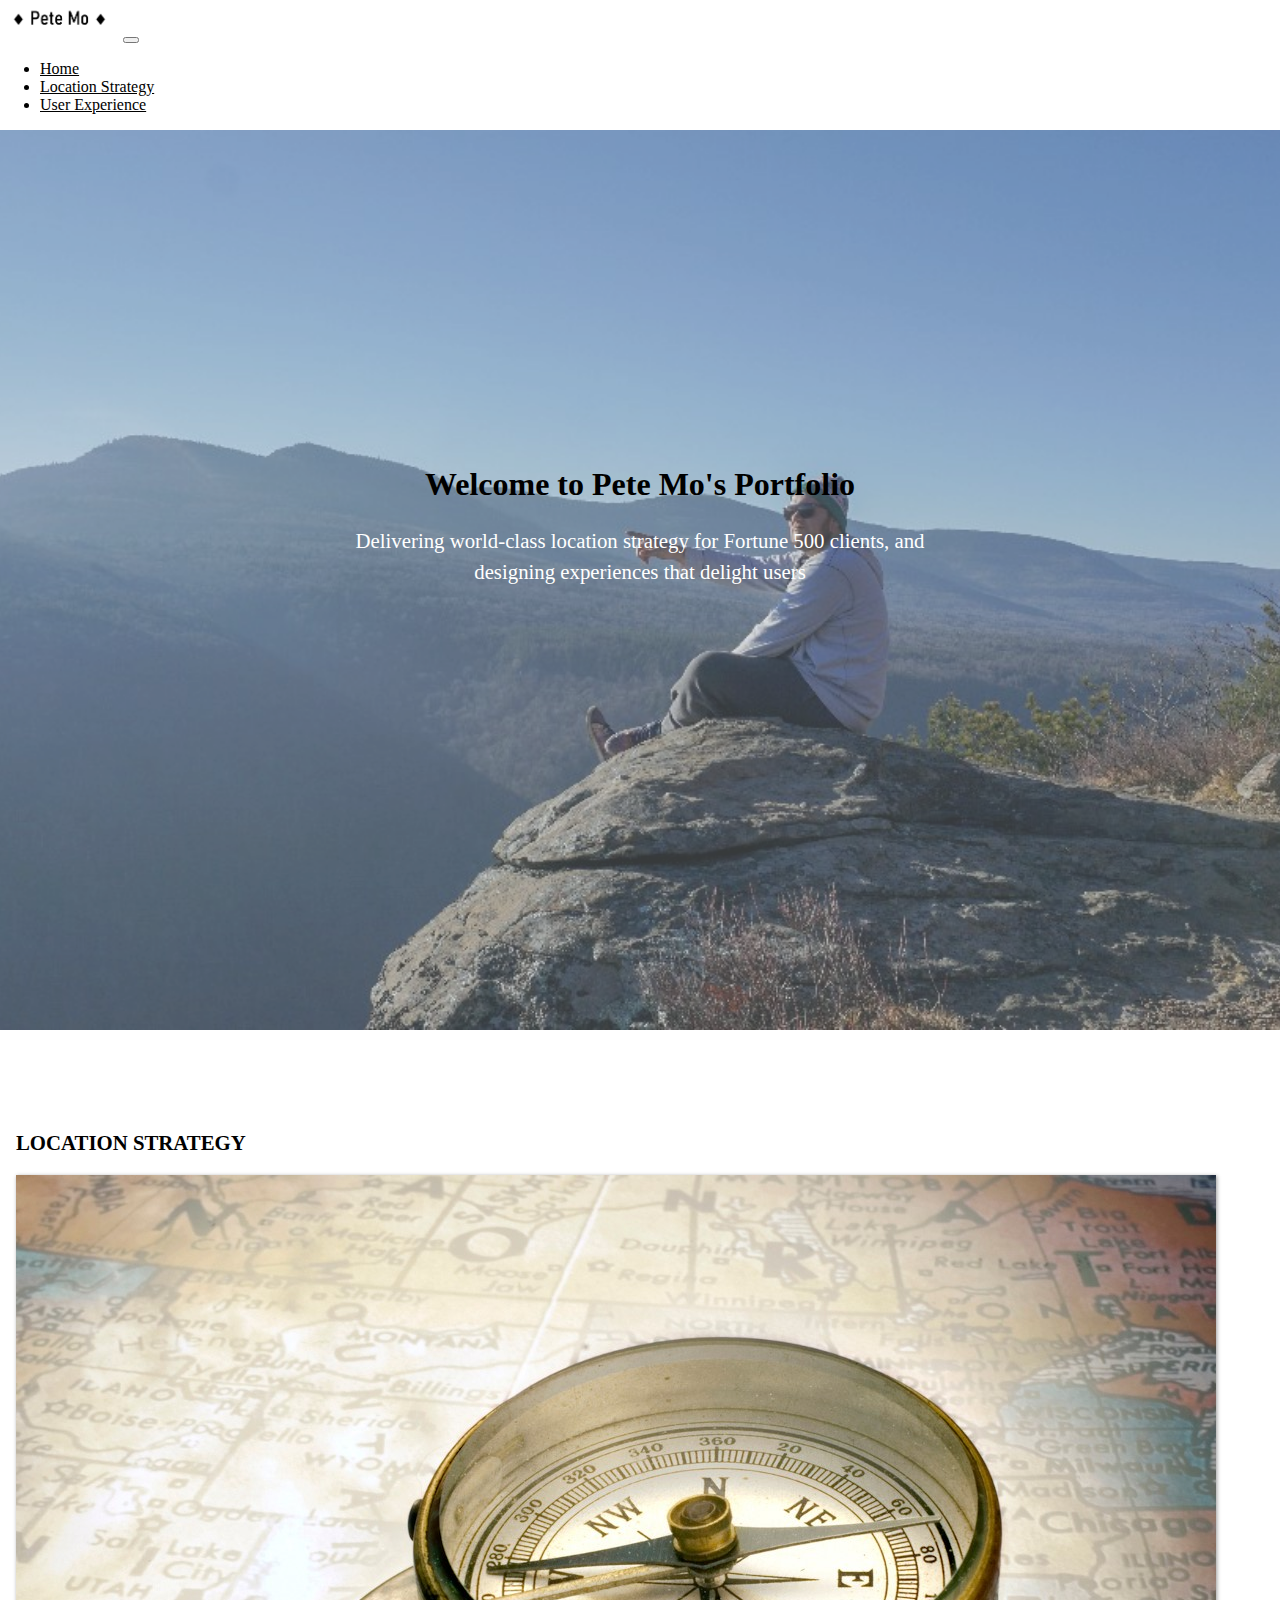
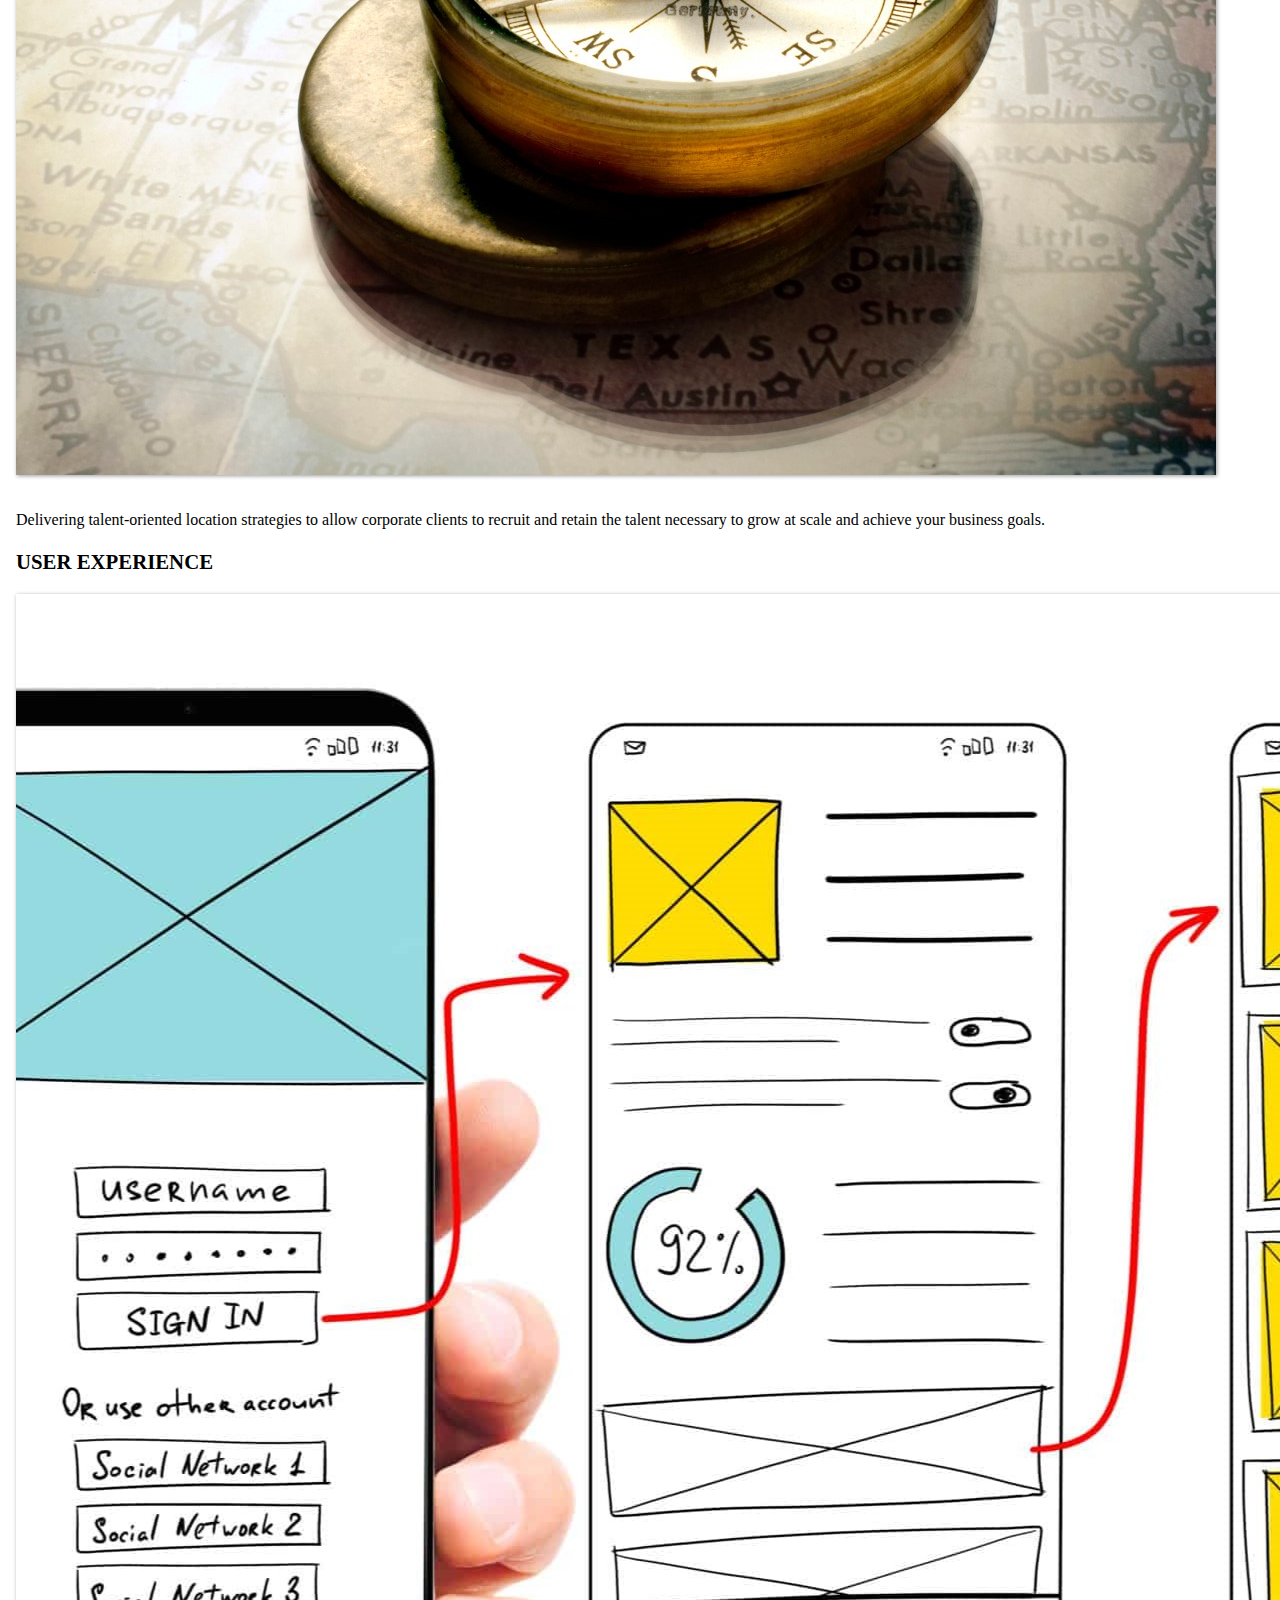
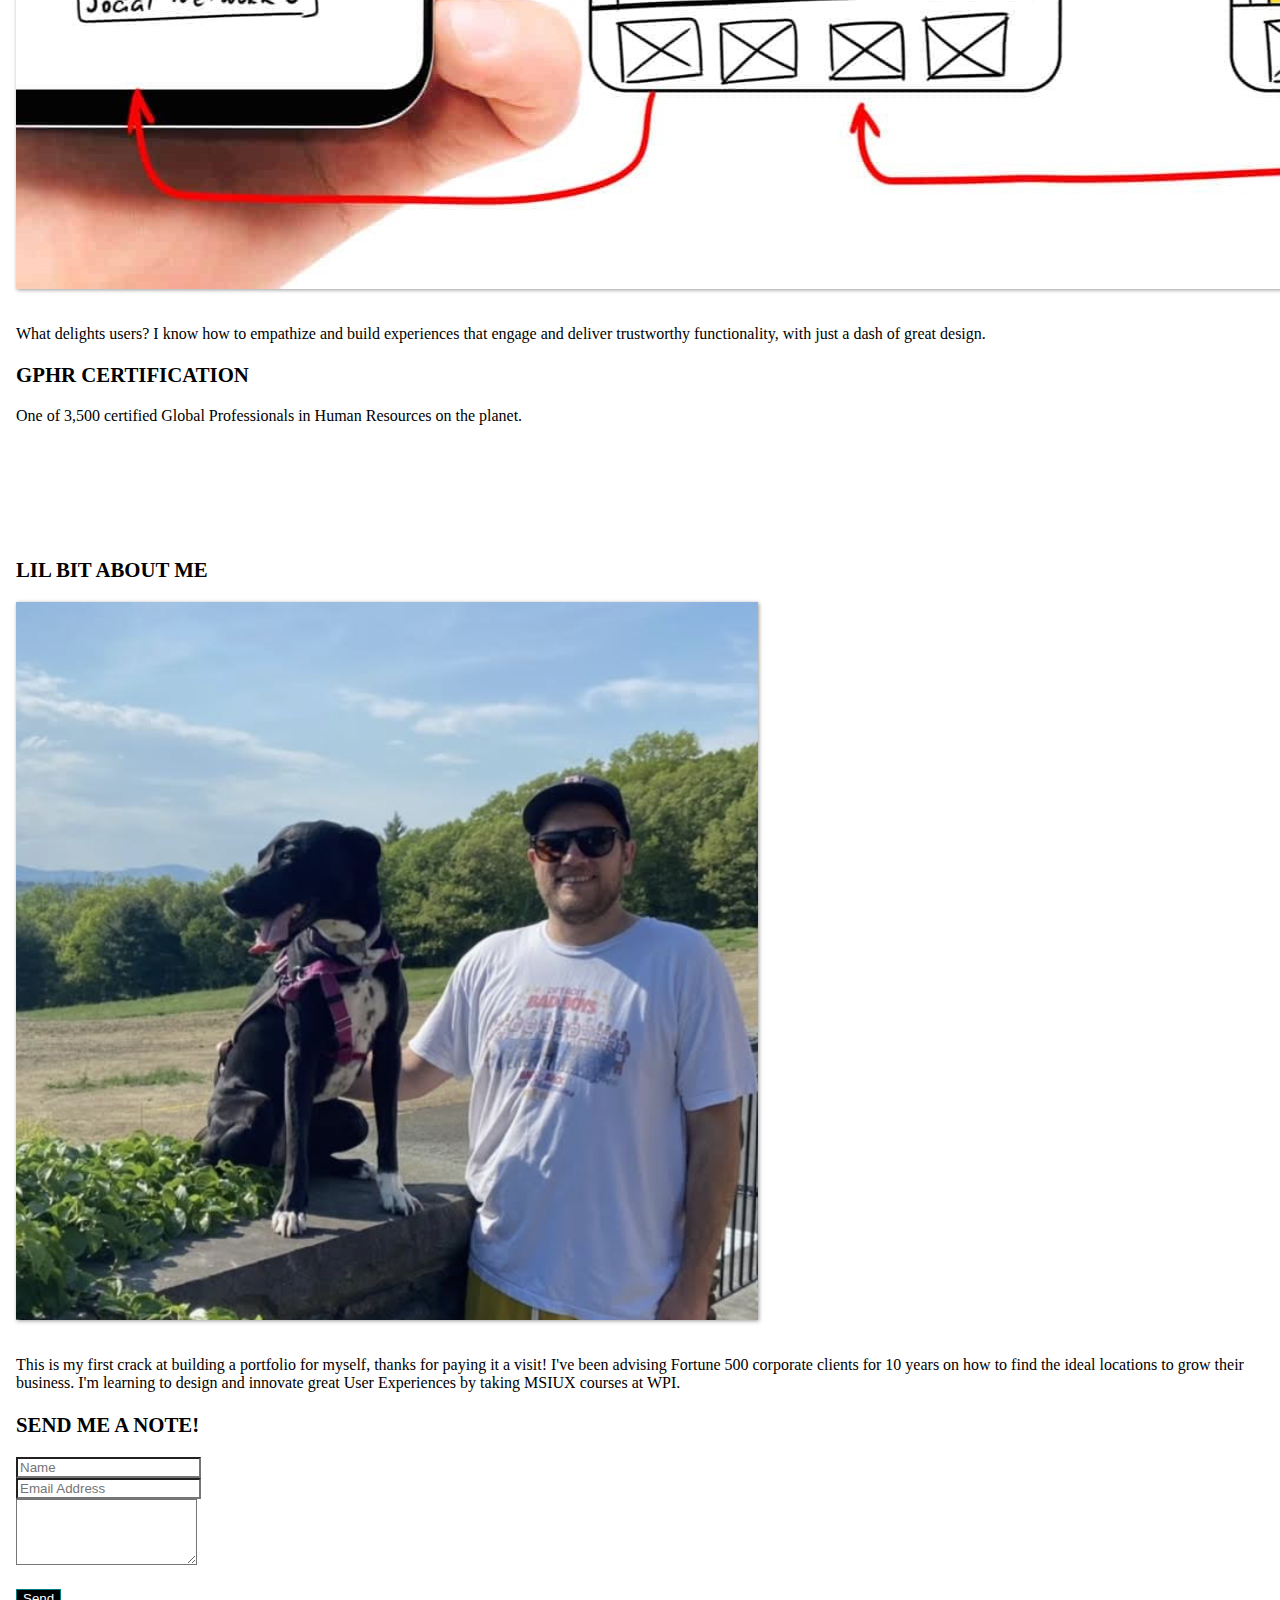
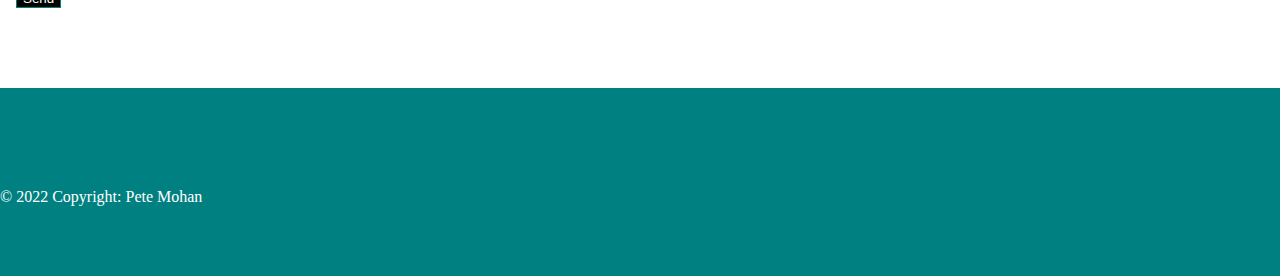
==== commit 1543e2c4: "wow ok" ====
--- a/index.html
+++ b/index.html
@@ -47,13 +47,13 @@
         <div class="row">
             <div class="col-lg-4 col-md-4 col-sm-12">
                 <h3 class="feature-title">Location Strategy</h3>
-                <img src="spice_drawer.jpg" class="img-fluid">
+                <img src="compass.jpg" class="img-fluid">
                 <p>Delivering talent-oriented location strategies to allow corporate clients to recruit and retain the talent necessary to grow at scale and achieve your business goals.</p>
             </div>
             
             <div class="col-lg-4 col-md-4 col-sm-12">
                 <h3 class="feature-title">User Experience</h3>
-                <img src="woodshed.png" class="img-fluid">
+                <img src="uxdesign.jpeg" class="img-fluid">
                 <p>What delights users? I know how to empathize and build experiences that engage and deliver trustworthy functionality, with just a dash of great design.</p>
             </div>
             
@@ -69,7 +69,7 @@
         <div class="row">
             <div class="col-lg-6 col-md-6 col-sm-12">
                 <h3 class="feature-title">Lil Bit About Me</h3>
-                <img src="spice_drawer.jpg" class="img-fluid">
+                <img src="me and maggs.png" class="img-fluid">
                 <p>This is my first crack at building a portfolio for myself, thanks for paying it a visit! I've been advising Fortune 500 corporate clients for 10 years on how to find the ideal locations to grow their business. I'm learning to design and innovate great User Experiences by taking MSIUX courses at WPI.</p>
             </div>
 
--- a/style.css
+++ b/style.css
@@ -59,7 +59,7 @@
 	position: relative;
 }
 .feature-title {
-	color: #333;
+	color: black;
 	font-size: 1.3rem;
 	font-weight: 700;
 	margin-bottom: 20px;
@@ -100,22 +100,22 @@
 	border-radius: 0;
 }
 .features .btn {
-    background-color: #589b37;
-    border: 1px solid #589b37;
+    background-color: black;
+    border: 1px solid teal;
     color: #fff;
     margin-top: 20px;
 }
 .features .btn:hover {
-    background-color: #333;
-    border: 1px solid #333;
+    background-color: teal;
+    border: 1px solid black;
 }
 
 .page-footer {
-    background-color: #222;
-    color: #ccc;
+    background-color: teal;
+    color: white;
     padding: 60px 0 30px;
 }
 .footer-copyright {
-    color: #666;
+    color: white;
     padding: 40px 0;
 }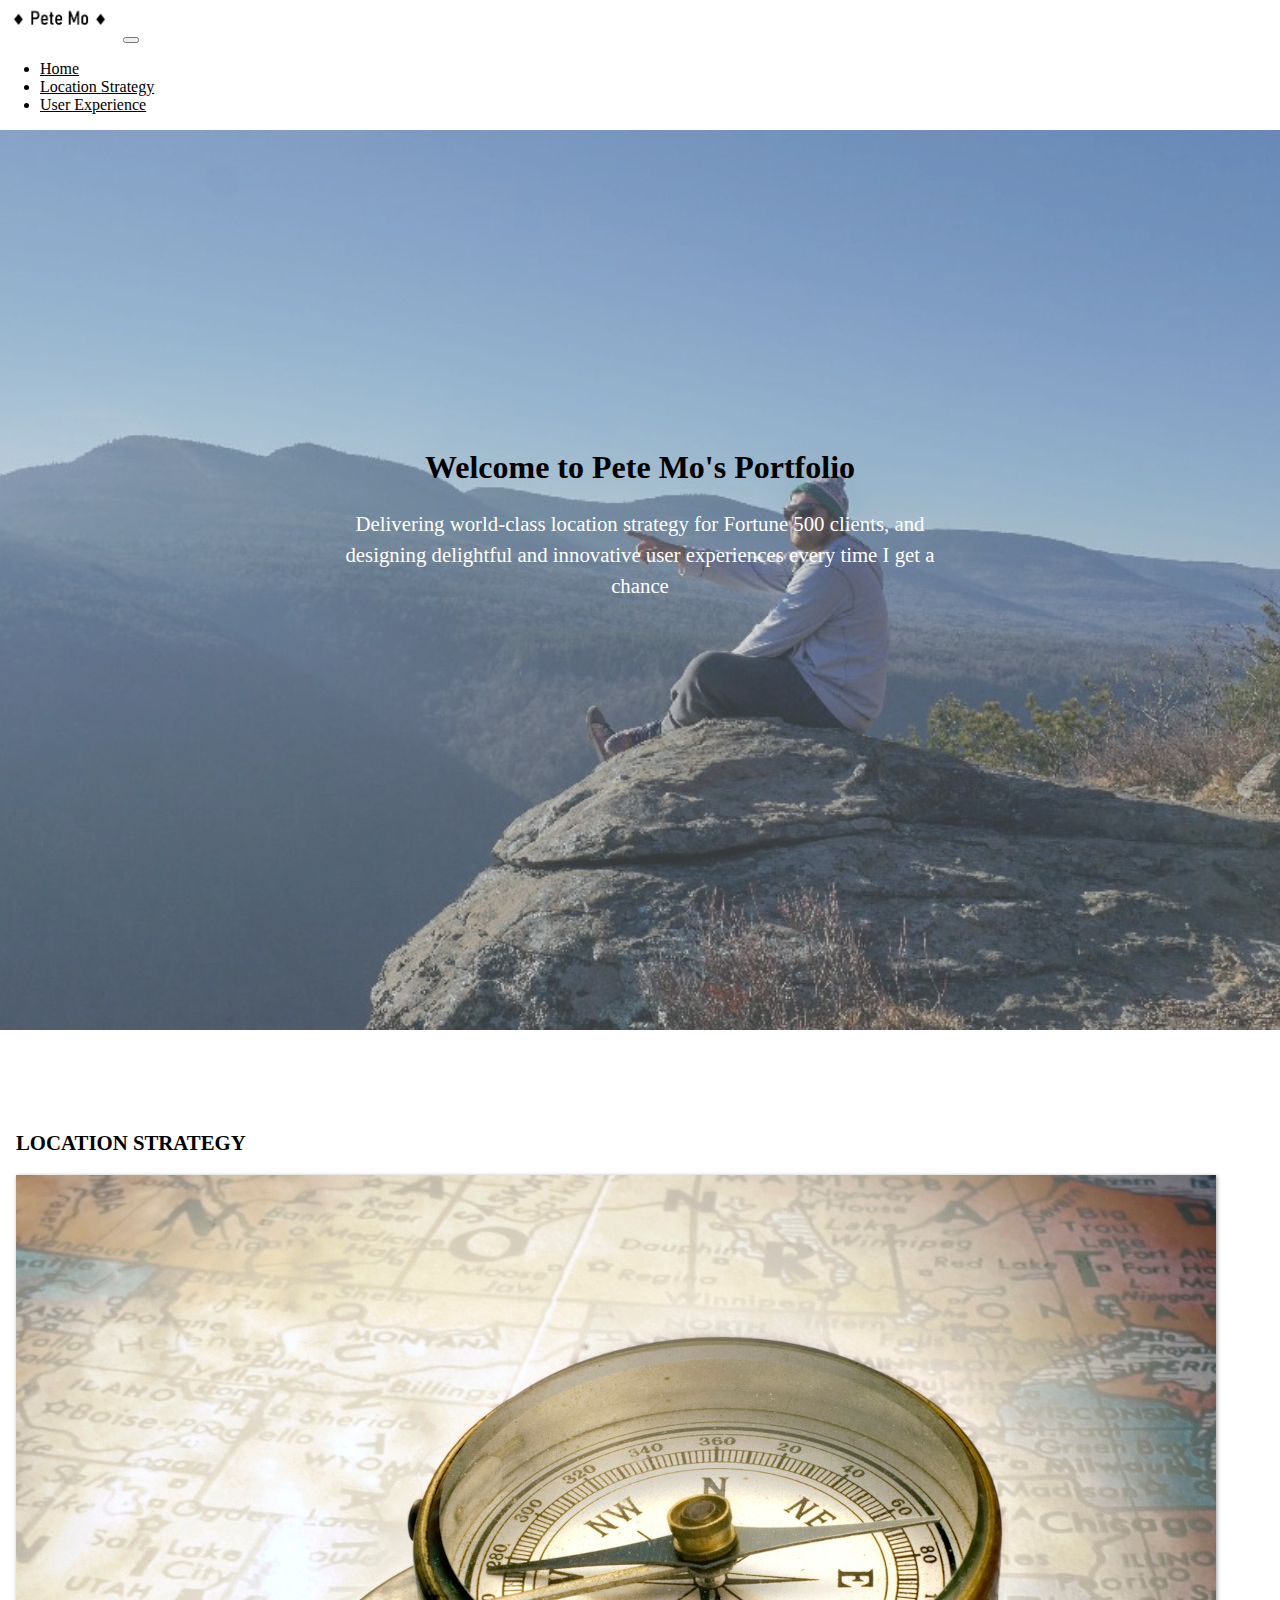
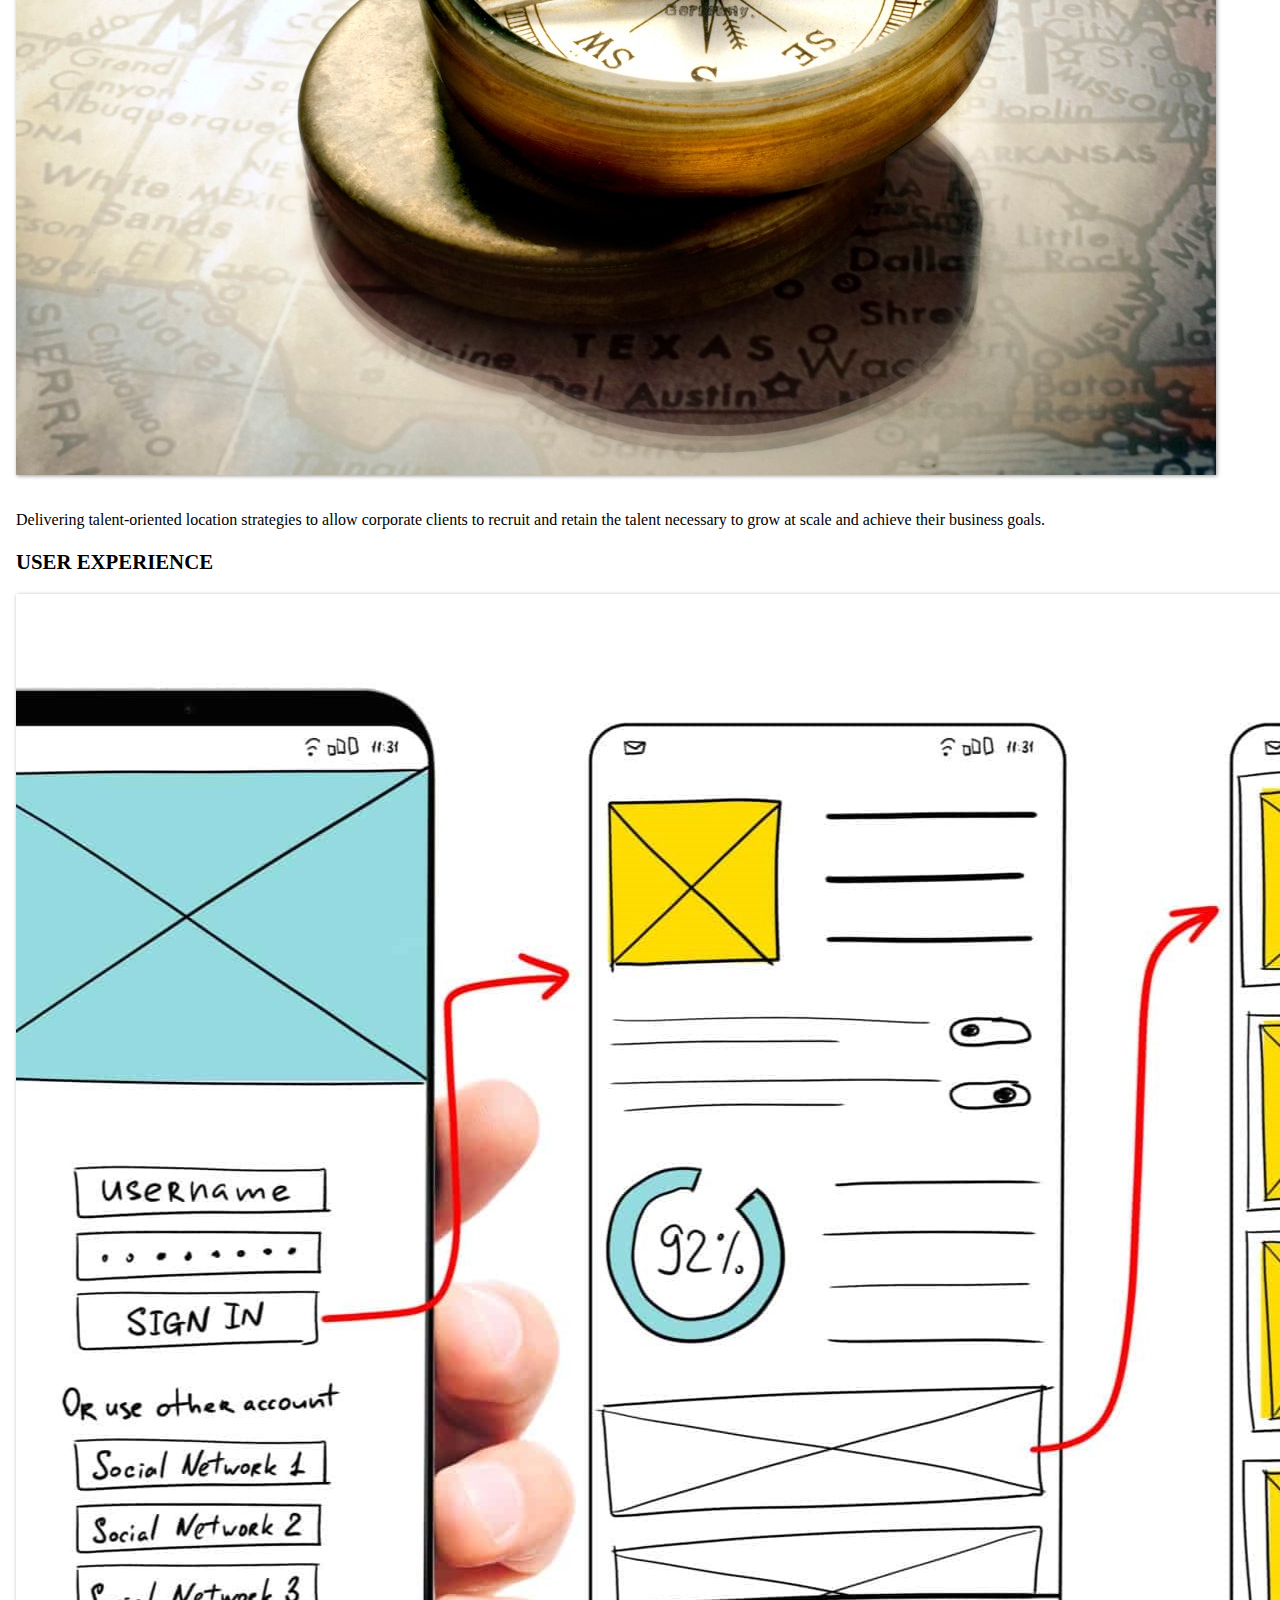
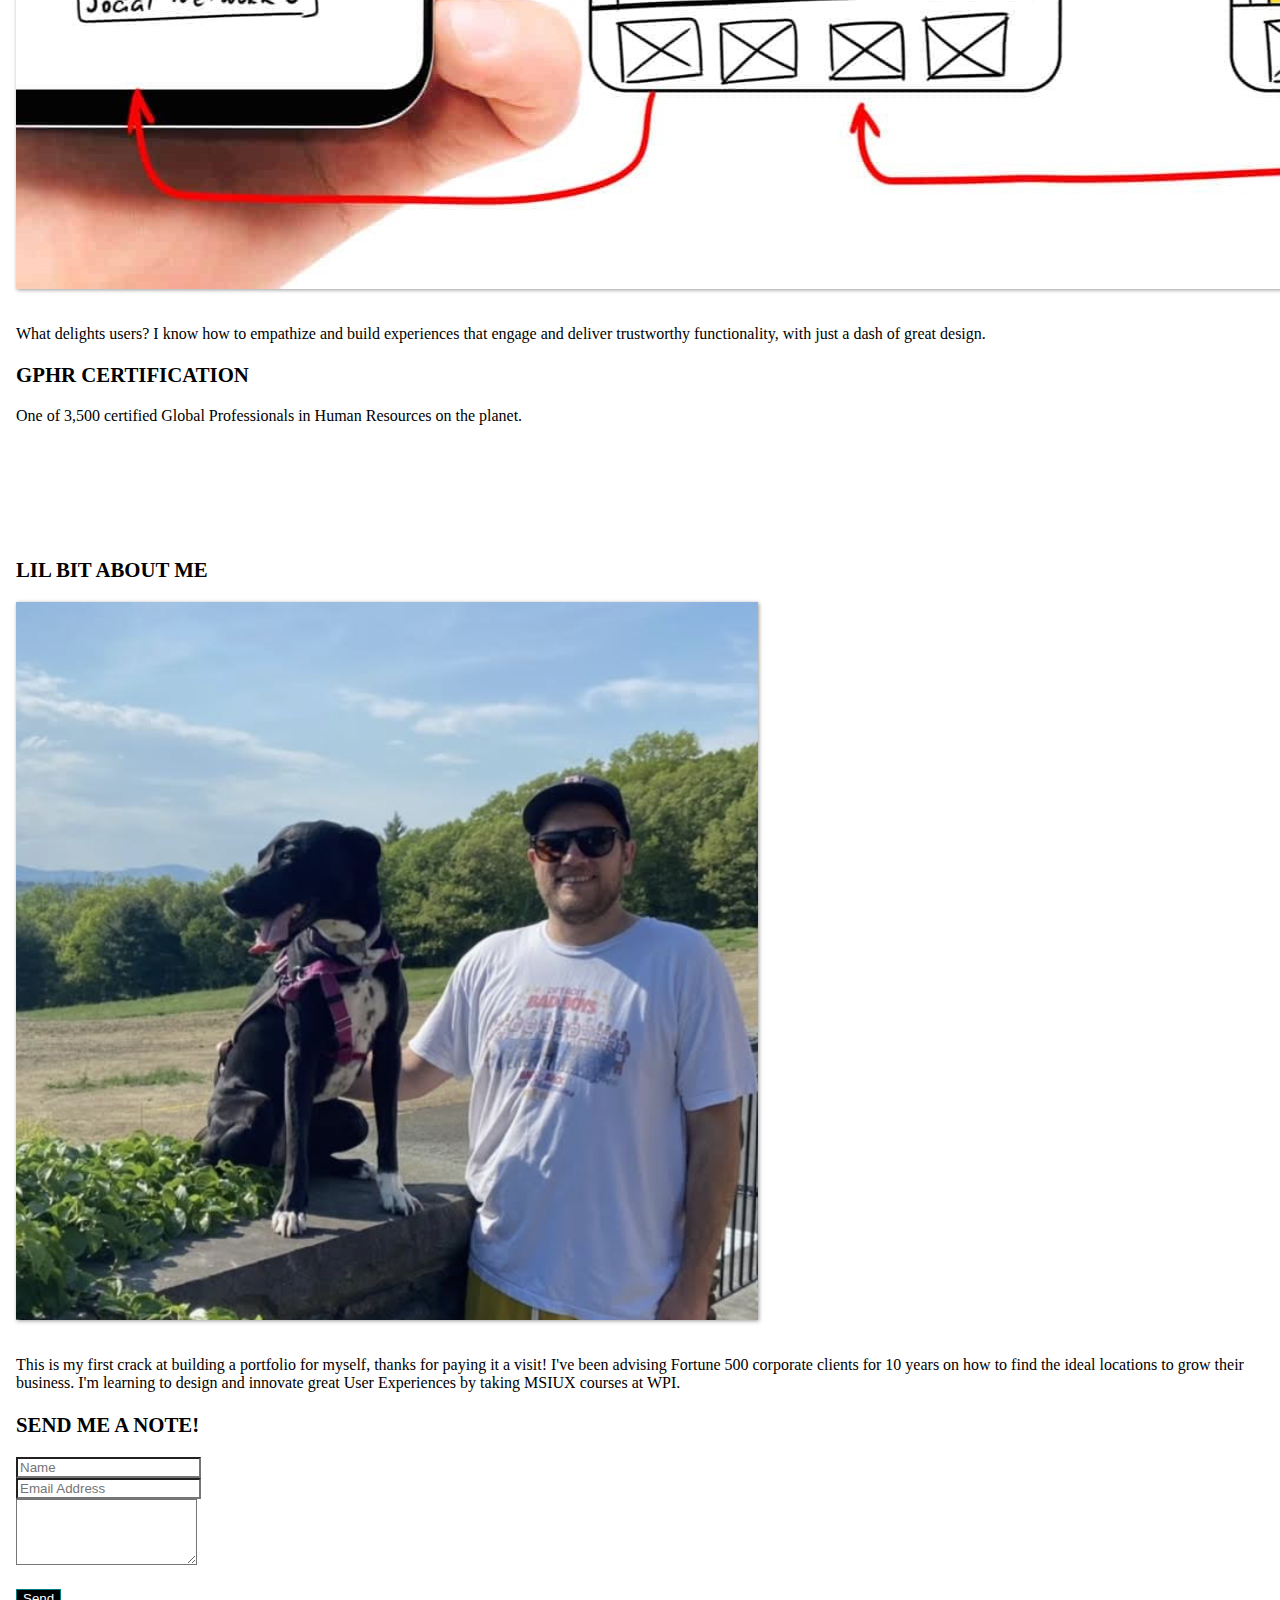
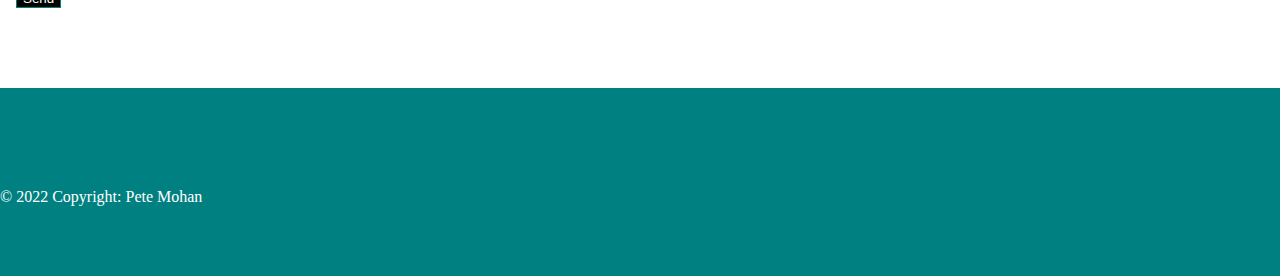
==== commit df6abfa0: "great shakes" ====
--- a/index.html
+++ b/index.html
@@ -14,7 +14,7 @@
         <nav class="navbar navbar-expand-md">
             <a class="navbar-brand" href="index.html">
                 <img src="logoPM.jpg" alt="pete logo" height="40"></a>
-            <button class="navbar-toggler navbar-dark" type="button" data-toggle="collapse" data-target="#main-navigation">
+            <button class="navbar-toggler navbar-light" type="button" data-toggle="collapse" data-target="#main-navigation">
                 <span class="navbar-toggler-icon"></span>
             </button>
             <div class="collapse navbar-collapse" id="main-navigation">
@@ -37,7 +37,7 @@
         
         <div class="description">
             <h1>Welcome to Pete Mo's Portfolio</h1>
-            <p>Delivering world-class location strategy for Fortune 500 clients, and designing experiences that delight users</p>
+            <p>Delivering world-class location strategy for Fortune 500 clients, and designing delightful and innovative user experiences every time I get a chance</p>
         </div>
 
 
@@ -48,7 +48,7 @@
             <div class="col-lg-4 col-md-4 col-sm-12">
                 <h3 class="feature-title">Location Strategy</h3>
                 <img src="compass.jpg" class="img-fluid">
-                <p>Delivering talent-oriented location strategies to allow corporate clients to recruit and retain the talent necessary to grow at scale and achieve your business goals.</p>
+                <p>Delivering talent-oriented location strategies to allow corporate clients to recruit and retain the talent necessary to grow at scale and achieve their business goals.</p>
             </div>
             
             <div class="col-lg-4 col-md-4 col-sm-12">
